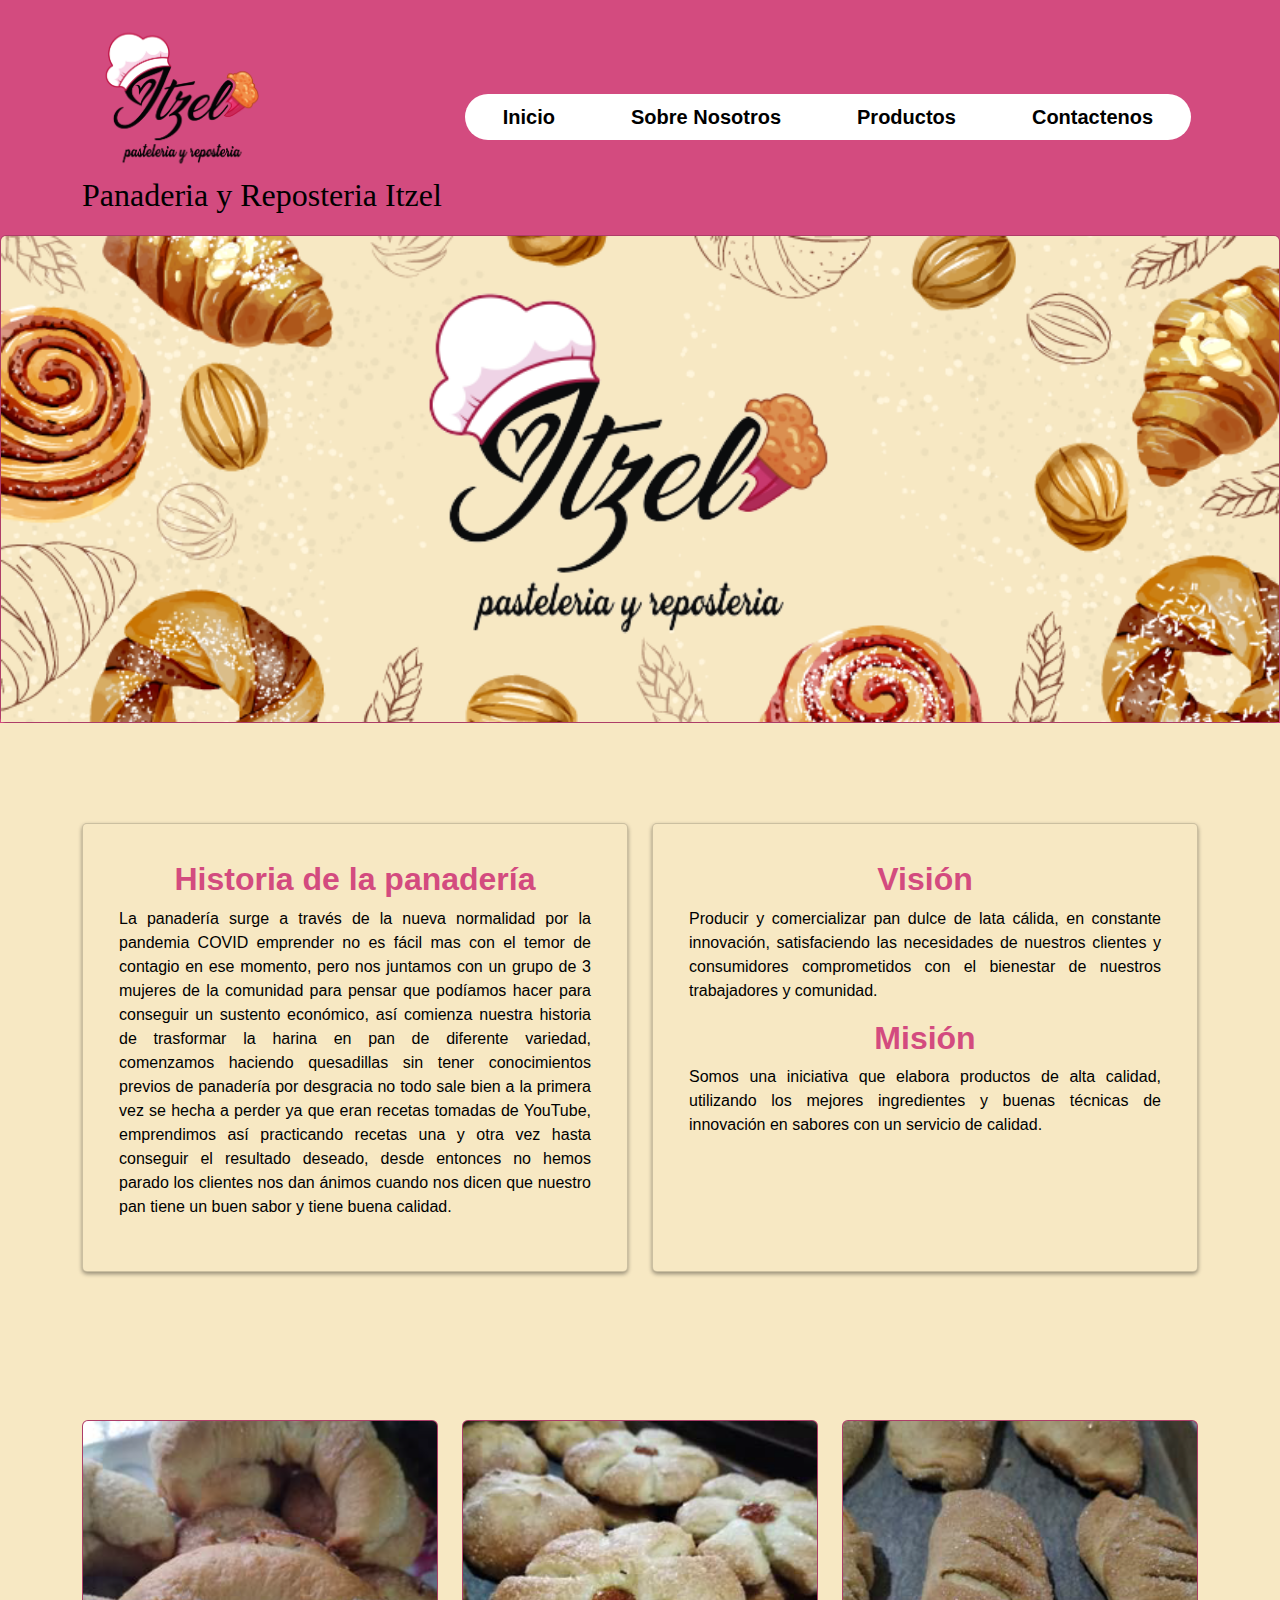
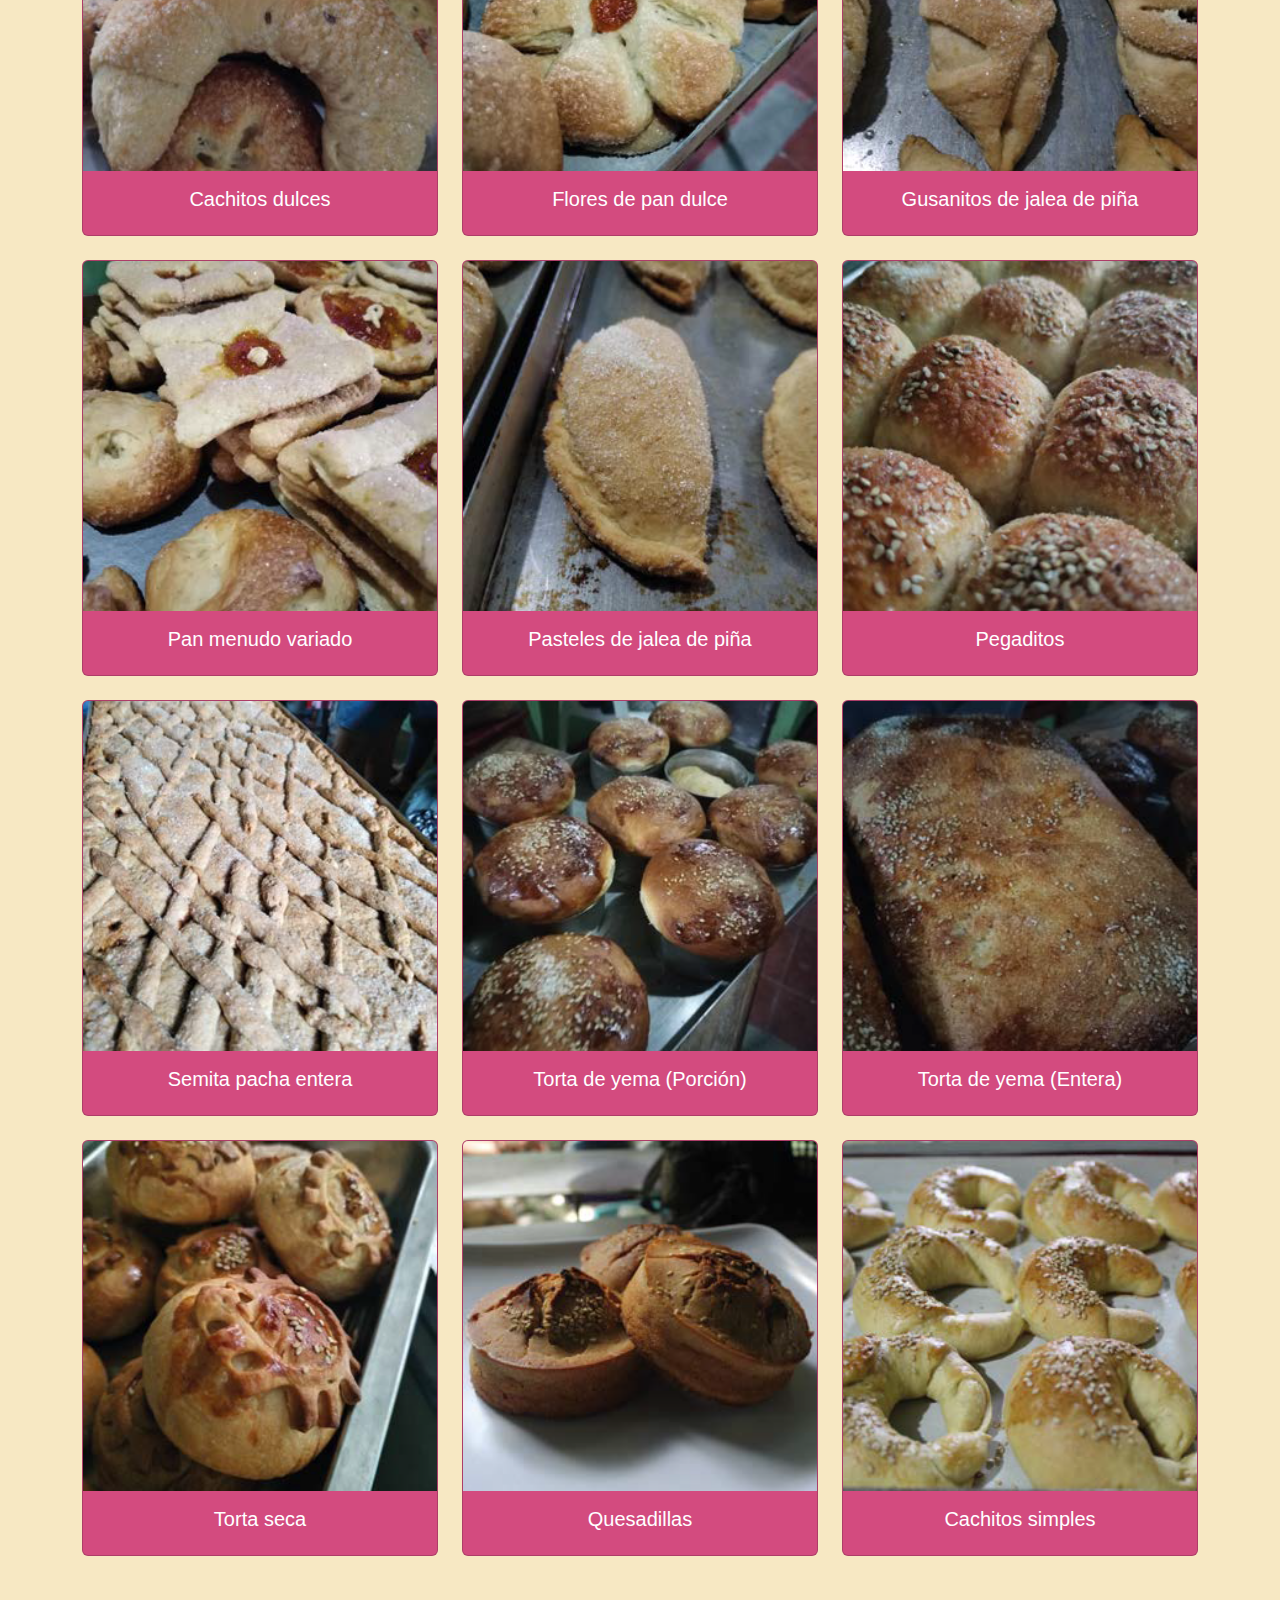
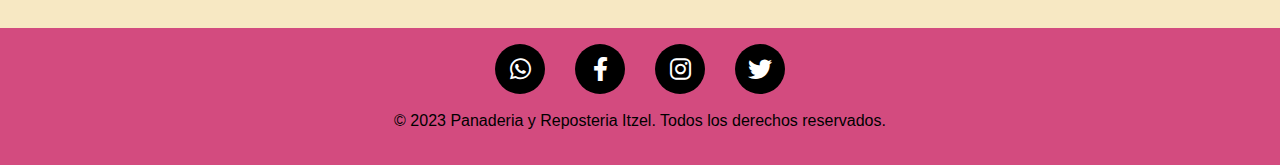
==== index.html @ cd65384e "Panadería" ====
<!DOCTYPE html>
<html lang="en">
<head>
  <meta charset="UTF-8">
  <title>Panaderia y Reposteria Itzel</title>
  <link rel="stylesheet" type="text/css" href="https://cdn.jsdelivr.net/npm/bootstrap@5.3.0/dist/css/bootstrap.min.css">
  <link rel="stylesheet" type="text/css" href="assets/css/style.css">
  <link rel="stylesheet" href="https://cdnjs.cloudflare.com/ajax/libs/font-awesome/6.0.0-beta3/css/all.min.css">

</head>
<body>
    <header class="">
        <nav class="navbar navbar-expand-lg  ">
          <div class="container">
            <a class="navbar-brand " href="#">
              <img src="/assets/img/logo Panaderia Itzel-01.png" alt="Logo" width="200" height="" class="d-inline-block align-text-top">
              <h2 class="">Panaderia y Reposteria Itzel</h2>
            </a>
            
            <button class="navbar-toggler" type="button" data-bs-toggle="collapse" data-bs-target="#navbarNav" aria-controls="navbarNav" aria-expanded="false" aria-label="Toggle navigation">
              <span class="navbar-toggler-icon"></span>
            </button>
            
            <div class="collapse navbar-collapse justify-content-center " id="navbarNav">
              <ul class="navbar-nav navbar2 rounded-5 ">
                <li class="nav-item">
                    <a class="nav-link" href="#">Inicio</a>
                  </li>
                  <li class="nav-item">
                    <a class="nav-link" href="#about">Sobre Nosotros</a>
                  </li>
                  <li class="nav-item">
                    <a class="nav-link" href="#productos">Productos</a>
                  </li>
                  <li class="nav-item">
                    <a class="nav-link" href="#contactenos">Contactenos</a>
                  </li>
              </ul>
            </div>
          </div>
        </nav>
        <div class="card  ">
            <div class="overflow-hidden">
                <img src="/assets/img/3fondo.png" class="card-img-top pancarta" alt="...">
            </div>
            
          </div>
      </header>

      <section class="vision-mission-section" id="about">
        <div class="container">
          <div class="row">
            <div class="col-md-6">
              <div class="card">
                <div class="card-body">
                  <h2>Historia de la panadería</h2>
                  <p>La panadería surge a través de la nueva normalidad por la pandemia COVID emprender no es fácil mas
                    con el temor de contagio en ese momento, pero nos juntamos con un grupo de 3 mujeres de la comunidad
                    para pensar que podíamos hacer para conseguir un sustento económico, así comienza nuestra historia de
                    trasformar la harina en pan de diferente variedad, comenzamos haciendo quesadillas sin tener
                    conocimientos previos de panadería por desgracia no todo sale bien a la primera vez se hecha a perder
                    ya que eran recetas tomadas de YouTube, emprendimos así practicando recetas una y otra vez hasta
                    conseguir el resultado deseado, desde entonces no hemos parado los clientes nos dan ánimos cuando nos
                    dicen que nuestro pan tiene un buen sabor y tiene buena calidad.</p>
                </div>
              </div>
            </div>
            <div class="col-md-6">
              <div class="card">
                <div class="card-body">
                  <h2>Visión</h2>
                  <p>Producir y comercializar pan dulce de lata cálida, en constante innovación, satisfaciendo las
                    necesidades de nuestros clientes y consumidores comprometidos con el bienestar de nuestros
                    trabajadores y comunidad.</p>
                  <h2>Misión</h2>
                  <p>Somos una iniciativa que elabora productos de alta calidad, utilizando los mejores ingredientes y
                    buenas técnicas de innovación en sabores con un servicio de calidad.</p>
                </div>
              </div>
            </div>
          </div>
        </div>
      </section>

      <section id="productos" class="py-5">
        <div class="container" >
          <div class="row">
            <div class="col-lg-4 col-md-6">
              <div class="card mb-4">
                <img src="assets/img/Cachitos dulces.png" class="card-img-top  box-img" alt="Producto">
                <div class="card-body">
                  <h5 class="card-title">Cachitos dulces</h5>
                </div>
                <div class="card-overlay">
                  <span class="price">$0.25 c/u</span>
                </div>
              </div>
            </div>
            <div class="col-lg-4 col-md-6">
              <div class="card mb-4">
                <img src="assets/img/Flores de pan dulce.png" class="card-img-top box-img" alt="Producto">
                <div class="card-body">
                  <h5 class="card-title">Flores de pan dulce</h5>
                </div>
                <div class="card-overlay">
                  <span class="price">$0.25 c/u</span>
                </div>
              </div>
            </div>
            <div class="col-lg-4 col-md-6">
              <div class="card mb-4">
                <img src="assets/img/Gusanitos de jalea de piña.png" class="card-img-top box-img" alt="Producto">
                <div class="card-body">
                  <h5 class="card-title">Gusanitos de jalea de piña</h5>
                </div>
                <div class="card-overlay">
                  <span class="price">$0.20 c/u</span>
                </div>
              </div>
            </div>
            <div class="col-lg-4 col-md-6">
              <div class="card mb-4">
                <img src="assets/img/Pan menudo variado.png" class="card-img-top box-img" alt="Producto">
                <div class="card-body">
                  <h5 class="card-title">Pan menudo variado </h5>
                </div>
                <div class="card-overlay">
                  <span class="price">$0.20 c/u </span>
                </div>
              </div>
            </div>
            <div class="col-lg-4 col-md-6">
              <div class="card mb-4">
                <img src="assets/img/Pasteles de jalea de Piña.png" class="card-img-top box-img" alt="Producto">
                <div class="card-body">
                  <h5 class="card-title">Pasteles de jalea de piña</h5>
                </div>
                <div class="card-overlay">
                  <span class="price">$0.20 c/u </span>
                </div>
              </div>
            </div>
            <div class="col-lg-4 col-md-6">
              <div class="card mb-4">
                <img src="assets/img/Pegaditos.png" class="card-img-top box-img" alt="Producto">
                <div class="card-body">
                  <h5 class="card-title">Pegaditos</h5>
                </div>
                <div class="card-overlay">
                  <span class="price">$0.25 c/u</span>
                </div>
              </div>
            </div>
            <div class="col-lg-4 col-md-6">
              <div class="card mb-4">
                <img src="assets/img/Semita pacha entera.png" class="card-img-top box-img" alt="Producto">
                <div class="card-body">
                  <h5 class="card-title">Semita pacha entera</h5>
                </div>
                <div class="card-overlay">
                  <span class="price">Entera: $12 Porción: $0.25 c/u</span>
                </div>
              </div>
            </div>
            <div class="col-lg-4 col-md-6">
              <div class="card mb-4">
                <img src="assets/img/Torta de yema1.png" class="card-img-top box-img" alt="Producto">
                <div class="card-body">
                  <h5 class="card-title">Torta de yema (Porción)</h5>
                </div>
                <div class="card-overlay">
                  <span class="price">$0.25 c/u</span>
                </div>
              </div>
            </div>
            <div class="col-lg-4 col-md-6">
              <div class="card mb-4">
                <img src="assets/img/Torta de yema2.png" class="card-img-top box-img" alt="Producto">
                <div class="card-body">
                  <h5 class="card-title">Torta de yema (Entera)</h5>
                </div>
                <div class="card-overlay">
                  <span class="price">$2 c/u </span>
                </div>
              </div>
            </div>
            <div class="col-lg-4 col-md-6">
              <div class="card mb-4">
                <img src="assets/img/Torta seca.png" class="card-img-top box-img" alt="Producto">
                <div class="card-body">
                  <h5 class="card-title">Torta seca</h5>
                </div>
                <div class="card-overlay">
                  <span class="price">$0.25 c/u </span>
                </div>
              </div>
            </div>
            <div class="col-lg-4 col-md-6">
              <div class="card mb-4">
                <img src="assets/img/Quesadillas.png" class="card-img-top box-img" alt="Producto">
                <div class="card-body">
                  <h5 class="card-title">Quesadillas </h5>
                </div>
                <div class="card-overlay">
                  <span class="price">$0.50 c/u</span>
                </div>
              </div>
            </div>
            <div class="col-lg-4 col-md-6" >
              <div class="card mb-4" >
                <img src="assets/img/Cachitos simples.png" class="card-img-top box-img" alt="Producto">
                <div class="card-body">
                  <h5 class="card-title">Cachitos simples </h5>
                </div>
                <div class="card-overlay">
                  <span class="price">$0.20 c/u</span>
                </div>
              </div>
            </div>
            <!-- Agrega más productos aquí -->
          </div>
        </div>
      </section>
  
      <footer class="footer text-center py-3" id="contactenos">
        <div class="container">
          <div class="social-icons">
            <a href="#" class="social-icon rounded-5"><i class="fab fa-whatsapp"></i></a>
            <a href="#" class="social-icon rounded-5"><i class="fab fa-facebook-f"></i></a>
            <a href="#" class="social-icon rounded-5"><i class="fab fa-instagram"></i></a>
            <a href="#" class="social-icon rounded-5"><i class="fab fa-twitter"></i></a>
          </div>
          <p>&copy; 2023 Panaderia y Reposteria Itzel. Todos los derechos reservados.</p>
        </div>
      </footer>
  
  
  
  
  
    </main>
      
    
</body>
<script src="https://cdn.jsdelivr.net/npm/bootstrap@5.3.0/dist/js/bootstrap.bundle.min.js" integrity="sha384-geWF76RCwLtnZ8qwWowPQNguL3RmwHVBC9FhGdlKrxdiJJigb/j/68SIy3Te4Bkz" crossorigin="anonymous"></script>
</html>
---- assets/css/style.css ----
body {
  font-family: Arial, sans-serif;
  background-color: #f7e8c3;
}
  .navbar2{
    background-color: rgb(255, 255, 255);
  }
  header{
    background: rgb(211, 75, 127);
  }
  
  li{
    padding-left: 30px;
    padding-right: 30px;
  }

  .navbar-nav > li > a {
    color:#000000; /* Cambia el color del texto del navbar */
    font-size: 20px; /* Cambia el tamaño del texto del navbar */
    font-weight: bold;
  }

  .navbar-nav > li > a:hover{
    color: rgb(211, 75, 127);
  }
  .box-img{
    object-fit: cover;
    height: 250px;
}

.bottonn{
    background-color:rgb(211, 75, 127);
}
.pancarta{
  background-size: cover;
    background-position: center;
    
}
.navbar-brand{
  color: #000000; /* Cambia el color del texto del navbar */
  font-size: 45px; /* Cambia el tamaño del texto del navbar */
  font-family: "Brush Script MT", cursive;
}

.main-content {
  padding-top:auto; /* Aquí va la altura del navbar */; /* Agrega el valor para ajustar el espacio por encima del contenido */
}

/* Seccion Sobre Nosotros */

#banner {
  position: relative;
  background-color: #f7e8c3;
  margin-top: -45px;
}

.bg-banner {
  width: 100%;
  height: auto;
}


.vision-mission-section {
  background-color: #f7e8c3;
  padding: 100px 0;
}

.vision-mission-section h2 {
  text-align: center;
  justify-content: center;
  font-weight: bold;
  color: rgb(211, 75, 127);
}

.vision-mission-section p {
  text-align: justify;
  line-height: 1.5;
}

.vision-mission-section .col-md-6 {
  display: flex;
  flex-direction: column;
  align-items: center;
}

.vision-mission-section .col-md-6 .card {
  padding: 20px;
  background-color: #f7e8c3;
  color: black;
  border-radius: 5px;
  box-shadow: 0 2px 4px rgba(0, 0, 0, 0.4);
  transition: box-shadow 0.3s ease;
  height: 100%;
}

.vision-mission-section .col-md-6 .card:hover {
  box-shadow: 0 4px 8px rgba(0, 0, 0, 0.2);
}

/* Seccion de productos */
#productos {
  background-color: #f7e8c3;
  color: white;
  }
card-img-top {
  max-width: 100%;
  height: 250px;
  object-fit: fill;
  
}


.card{
  background-color: rgb(211, 75, 127);
  color: white;
  text-align: center;
}

.card-overlay {
  position: absolute;
  top: 0;
  left: 0;
  width: 100%;
  height: 100%;
  background-color: rgba(211, 75, 127, 0.425);
  display: flex;
  justify-content: center;
  align-items: center;
  opacity: 0;
  transition: opacity 0.3s;
}

.card:hover .card-overlay {
  opacity: 1;
}

.price {
  color: #fff;
  font-weight: bold;
  font-size: 18px;
}

/* Seccion de contacto */
#contacto {
  background-color: #f7e8c3;
}

form {
  max-width: 400px;
  margin: 0 auto;
}

label {
  display: block;
  margin-bottom: 5px;
  font-weight: bold;
}

input[type="text"],
input[type="email"],
textarea {
  width: 100%;
  padding: 10px;
  margin-bottom: 10px;
  border-radius: 5px;
  border: 1px solid #ccc;
}

input[type="submit"] {
  background-color: #333;
  color: #fff;
  padding: 10px 20px;
  border: none;
  border-radius: 5px;
  cursor: pointer;
}

input[type="submit"]:hover {
  background-color: #555;
}

.footer{
  background-color:rgb(211, 75, 127) ;
  color: #000000;
}
.footer p {
  padding-top: 15px;
}

.social-icons {
  display: flex;
  justify-content: center;
  gap: 30px;
}

.social-icon {
  background-color: #000000;
  width: 50px;
  height: 50px;
  
  padding: 13px;
  transition: background-color 0.3s ease;
}

.social-icon:hover {
  background-color: rgb(211, 75, 127);
}

.social-icon i {
  color: rgb(255, 255, 255);
  font-size: 24px;
  transition: filter 0.3s ease;
}

.social-icon:hover i {
  color: #fff;
}

.box-img{
  object-fit: cover;
  height: 350px;
}

@media (max-width: 768px) {
  .box-img {
    height: auto;
    max-width: 100%;
    max-height: 500px;
    object-fit: cover; /* Cambia a 'contain' en lugar de 'cover' */
  }
}
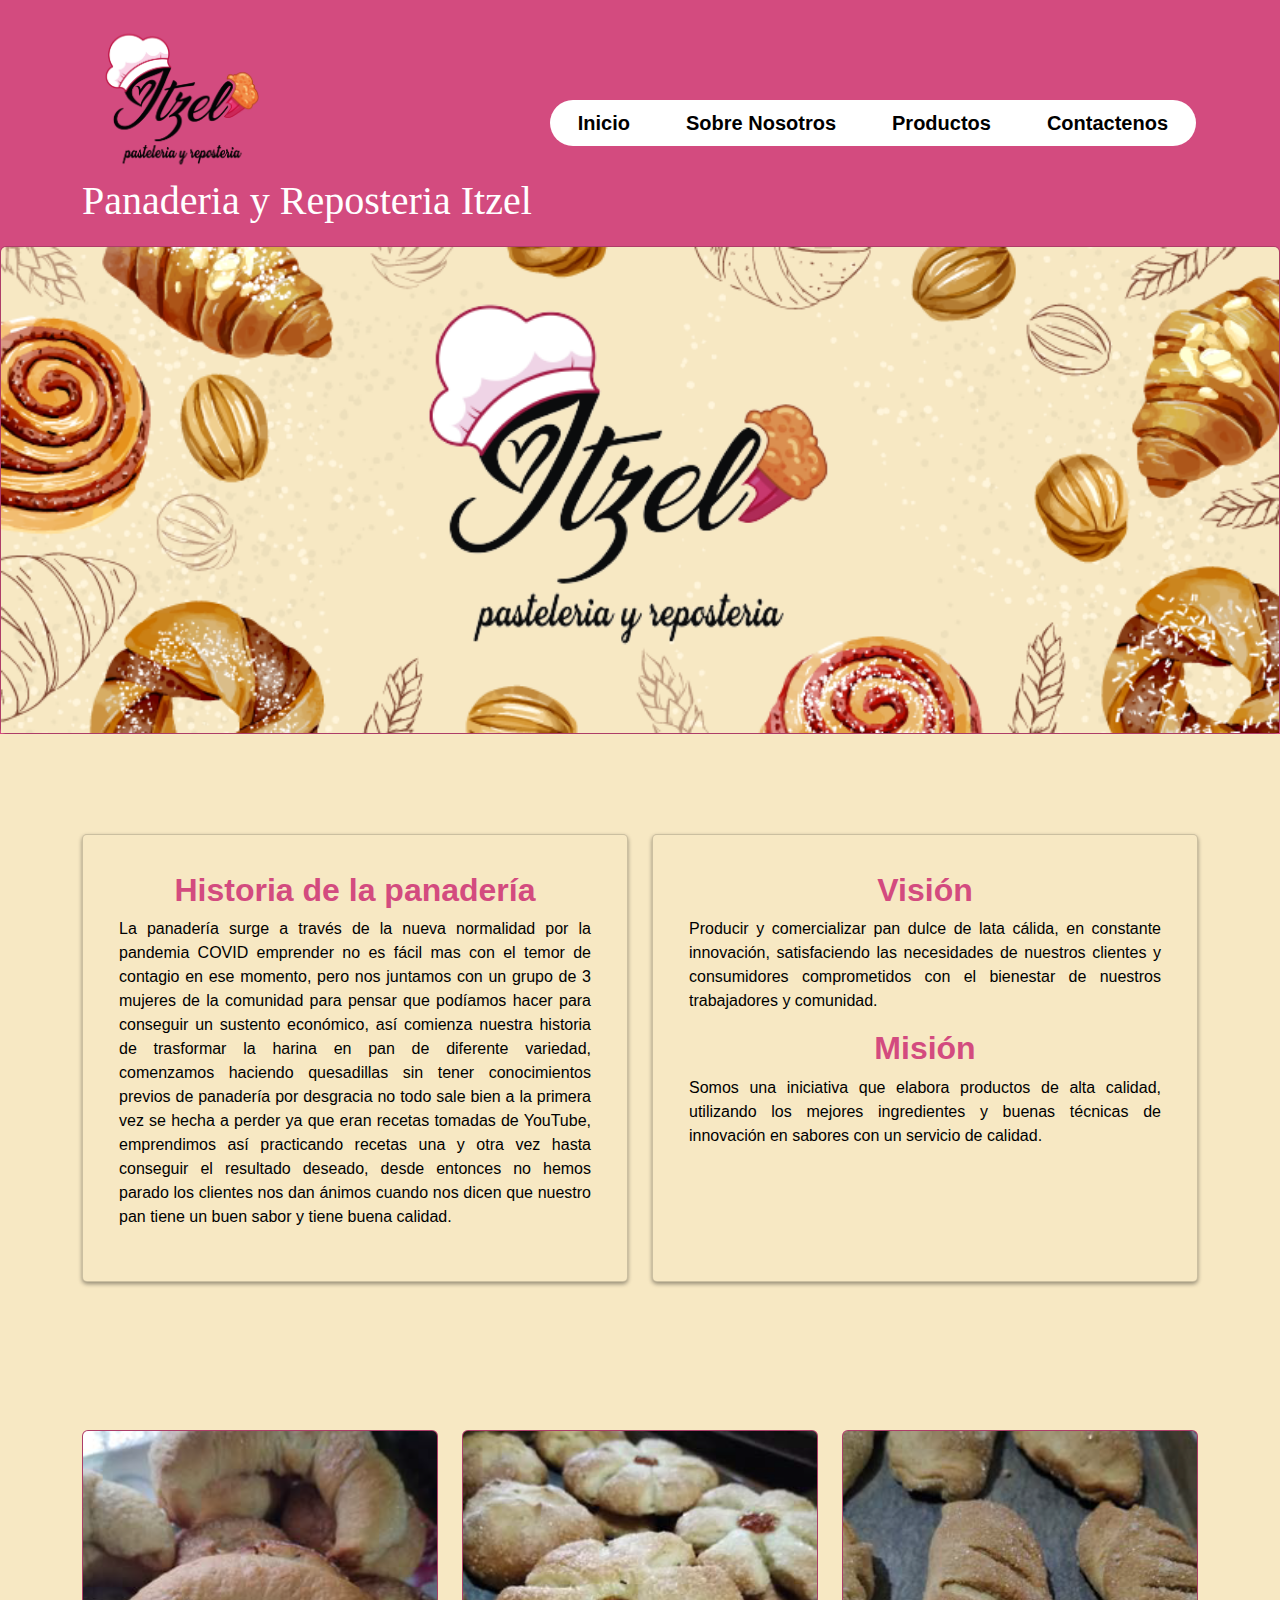
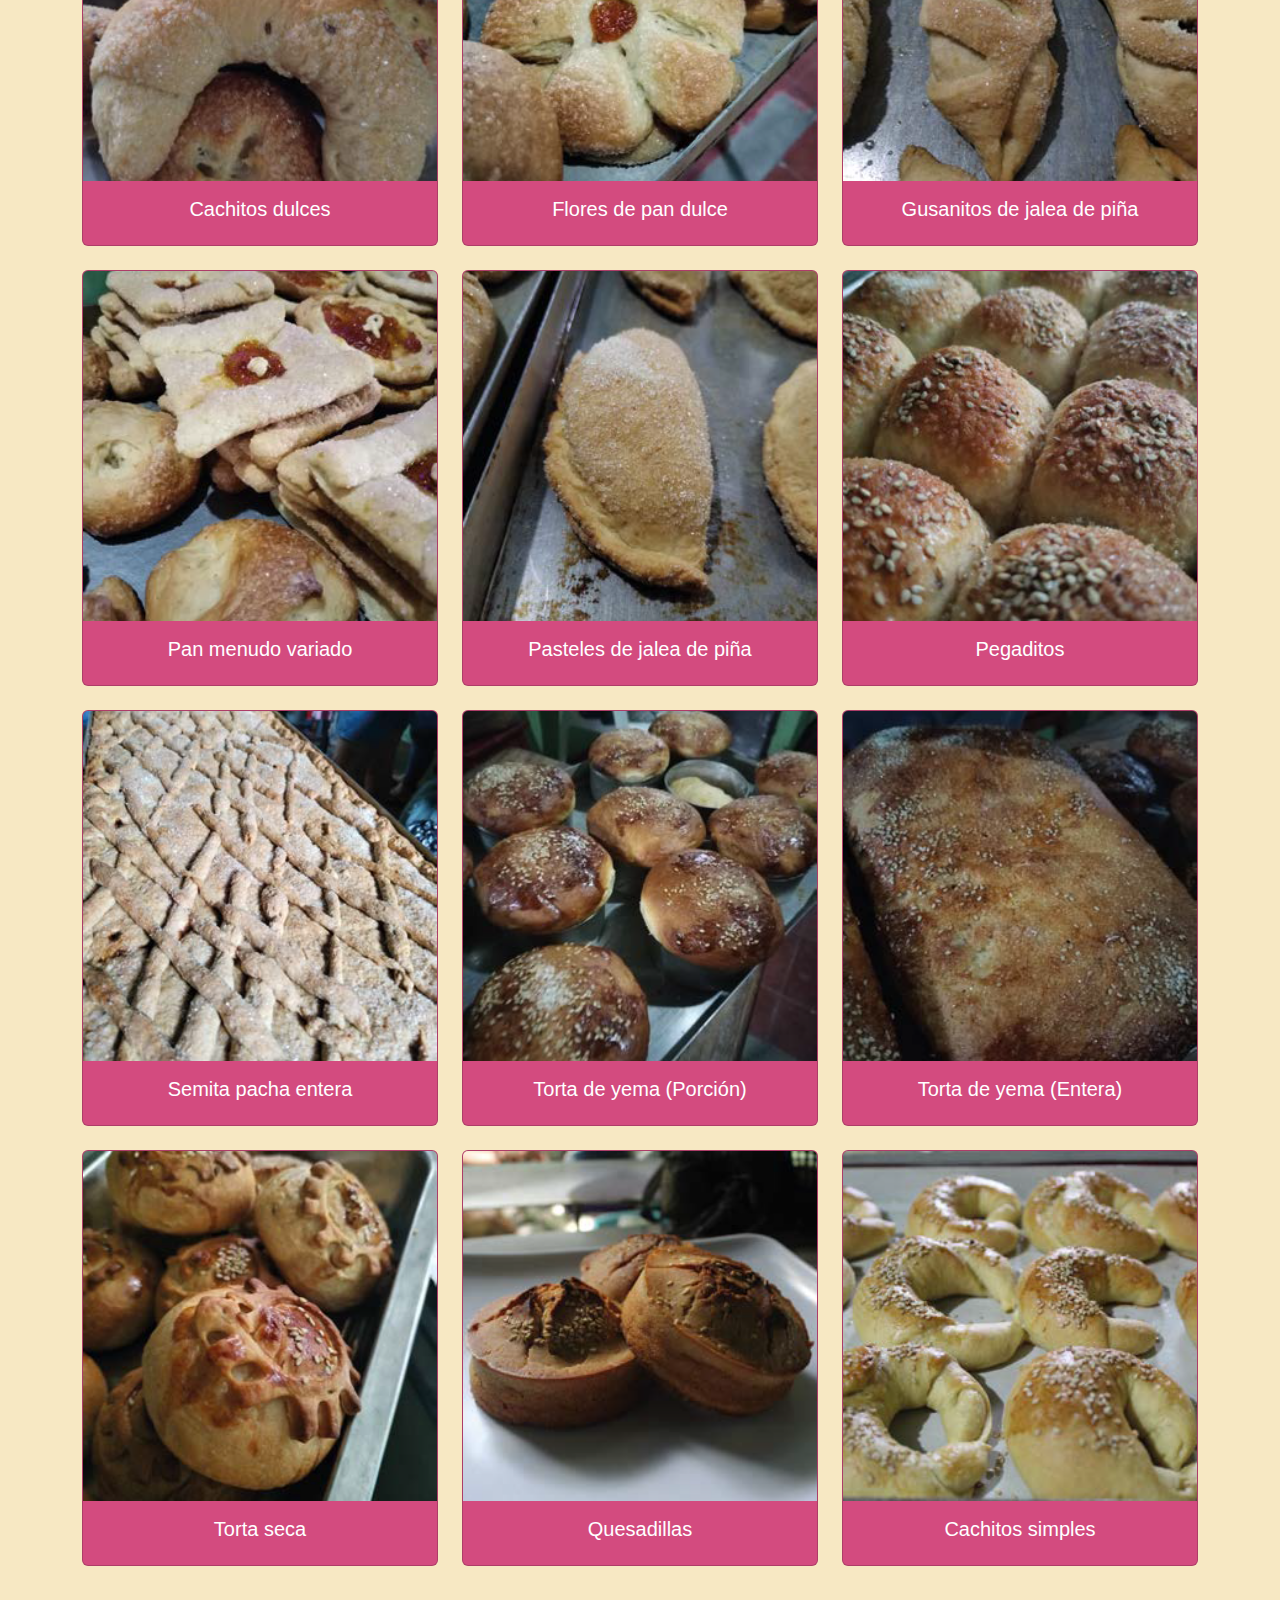
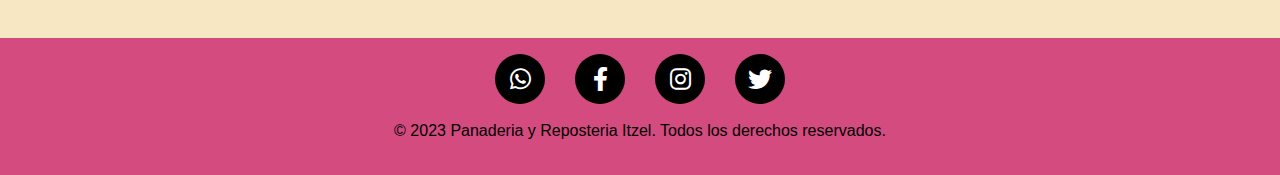
==== commit 49a95f8a: "color" ====
--- a/index.html
+++ b/index.html
@@ -14,7 +14,7 @@
           <div class="container">
             <a class="navbar-brand " href="#">
               <img src="/assets/img/logo Panaderia Itzel-01.png" alt="Logo" width="200" height="" class="d-inline-block align-text-top">
-              <h2 class="">Panaderia y Reposteria Itzel</h2>
+              <h2 class="fs-1">Panaderia y Reposteria Itzel</h2>
             </a>
             
             <button class="navbar-toggler" type="button" data-bs-toggle="collapse" data-bs-target="#navbarNav" aria-controls="navbarNav" aria-expanded="false" aria-label="Toggle navigation">
--- a/assets/css/style.css
+++ b/assets/css/style.css
@@ -10,8 +10,8 @@
   }
   
   li{
-    padding-left: 30px;
-    padding-right: 30px;
+    padding-left: 20px;
+    padding-right: 20px;
   }
 
   .navbar-nav > li > a {
@@ -37,8 +37,8 @@
     
 }
 .navbar-brand{
-  color: #000000; /* Cambia el color del texto del navbar */
-  font-size: 45px; /* Cambia el tamaño del texto del navbar */
+  color: #ffffff; /* Cambia el color del texto del navbar */
+  font-size: 50px; /* Cambia el tamaño del texto del navbar */
   font-family: "Brush Script MT", cursive;
 }
 
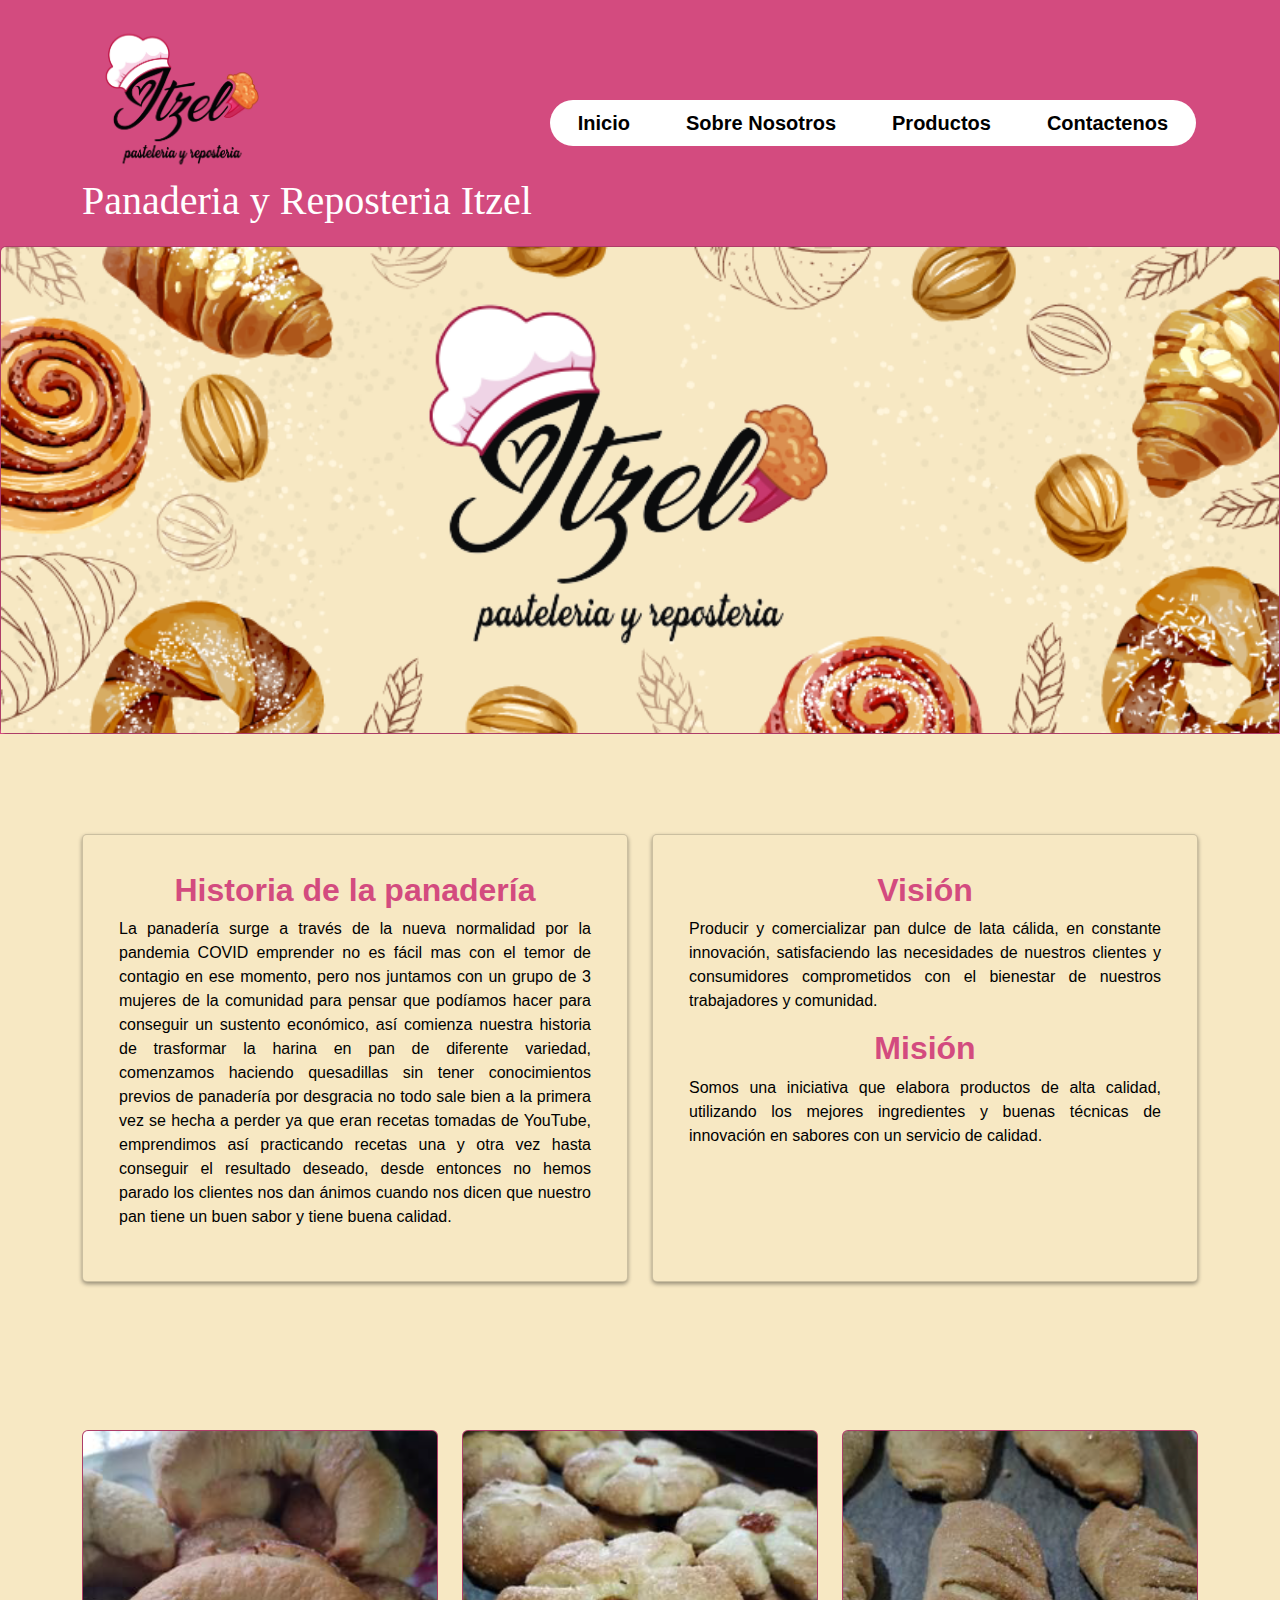
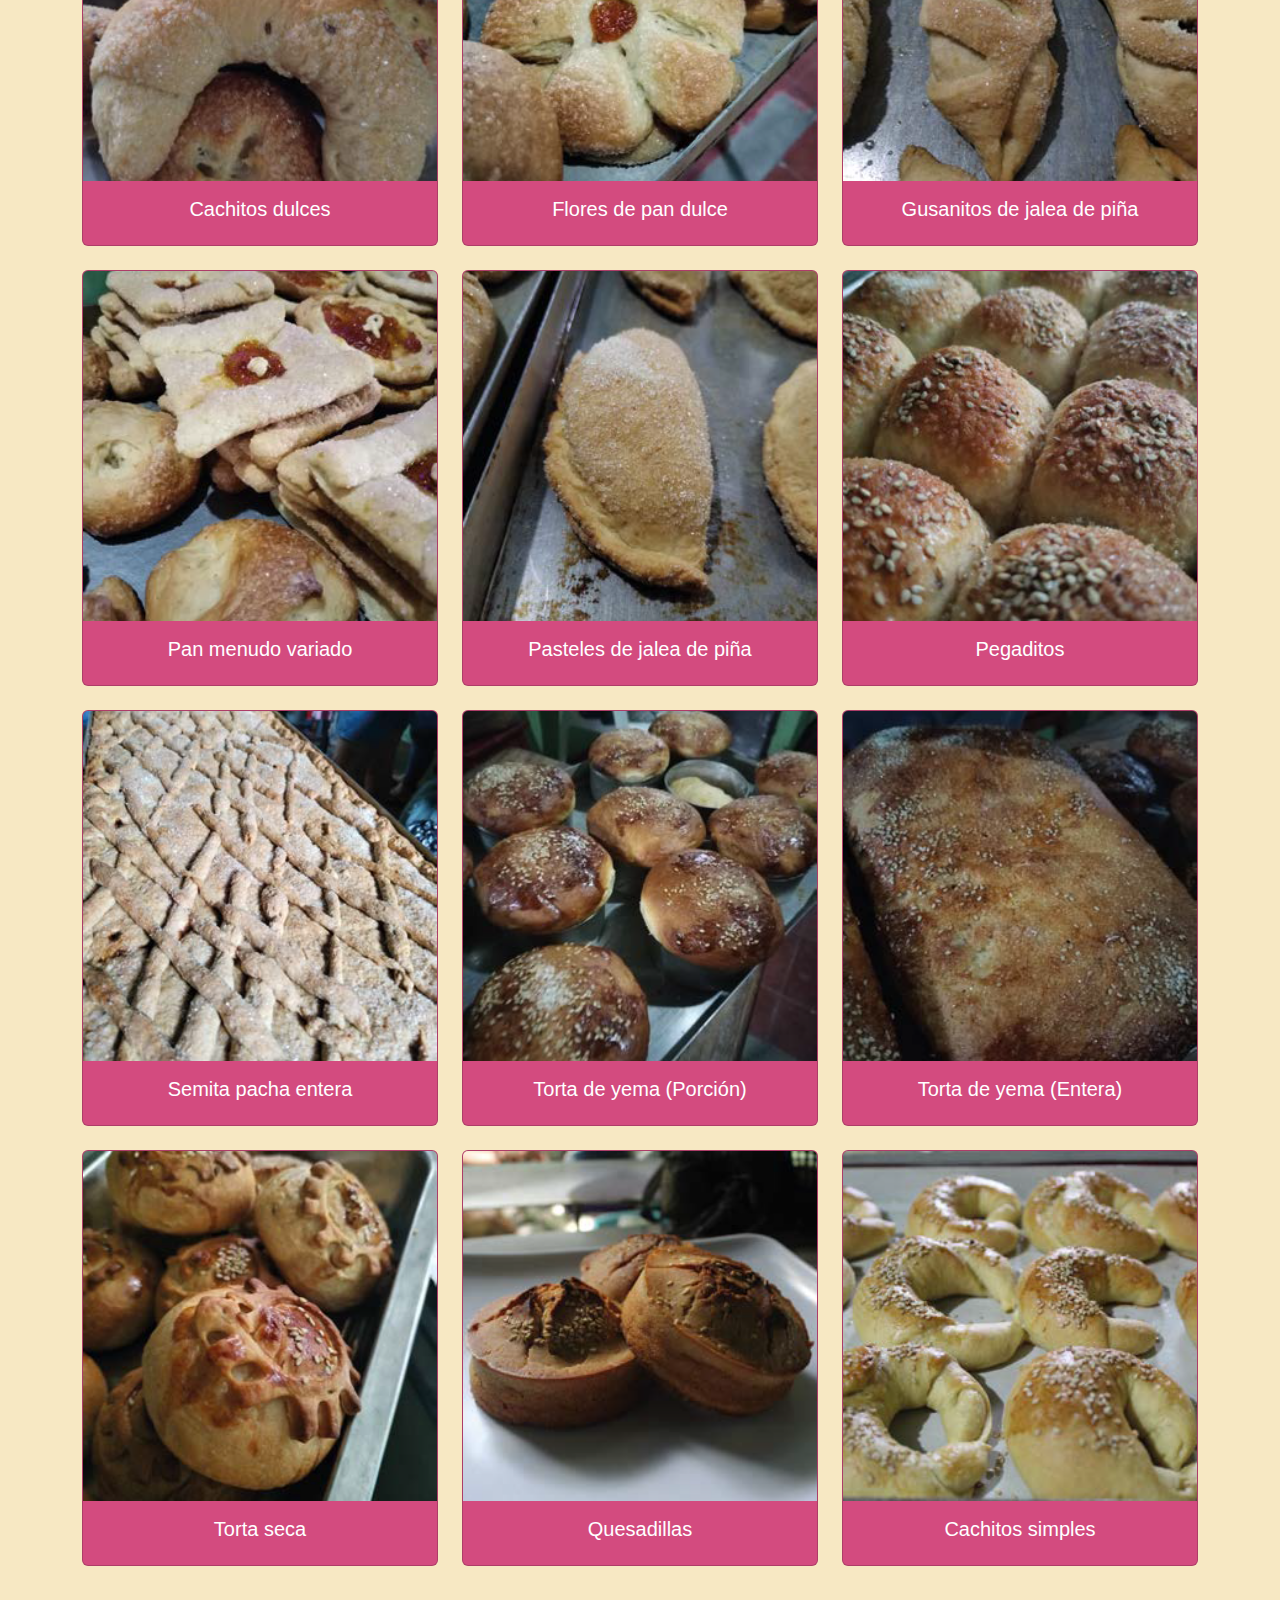
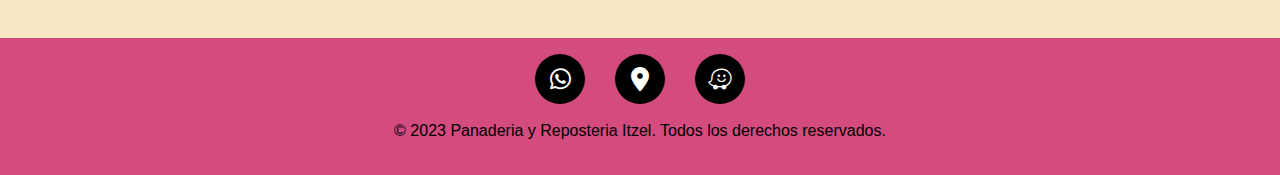
==== commit d95183d8: "cambio nuevo" ====
--- a/index.html
+++ b/index.html
@@ -225,10 +225,17 @@
       <footer class="footer text-center py-3" id="contactenos">
         <div class="container">
           <div class="social-icons">
-            <a href="#" class="social-icon rounded-5"><i class="fab fa-whatsapp"></i></a>
-            <a href="#" class="social-icon rounded-5"><i class="fab fa-facebook-f"></i></a>
-            <a href="#" class="social-icon rounded-5"><i class="fab fa-instagram"></i></a>
-            <a href="#" class="social-icon rounded-5"><i class="fab fa-twitter"></i></a>
+            <a href="https://wa.me/50378825187" target="_blank" class="social-icon rounded-5" ><i class="fab fa-whatsapp"></i></a>
+
+
+            <a href="https://www.google.com/maps/search/Urbanización%20San%20leonardo%20pje%20L%20oriente%20polígono%202%20block%2013%20%23465" target="_blank" class="social-icon rounded-5 google-maps-icon">
+              <i class="fas fa-map-marker-alt"></i>
+            </a>
+            <a href="https://waze.com/ul?q=Urbanización%20San%20leonardo%20pje%20L%20oriente%20polígono%202%20block%2013%20%23465" target="_blank" class="social-icon rounded-5 waze-icon">
+              <i class="fab fa-waze"></i>
+            </a>
+            
+           
           </div>
           <p>&copy; 2023 Panaderia y Reposteria Itzel. Todos los derechos reservados.</p>
         </div>
@@ -242,5 +249,6 @@
       
     
 </body>
+<script> src="/assets/JS/whatsapp.js"</script>
 <script src="https://cdn.jsdelivr.net/npm/bootstrap@5.3.0/dist/js/bootstrap.bundle.min.js" integrity="sha384-geWF76RCwLtnZ8qwWowPQNguL3RmwHVBC9FhGdlKrxdiJJigb/j/68SIy3Te4Bkz" crossorigin="anonymous"></script>
 </html>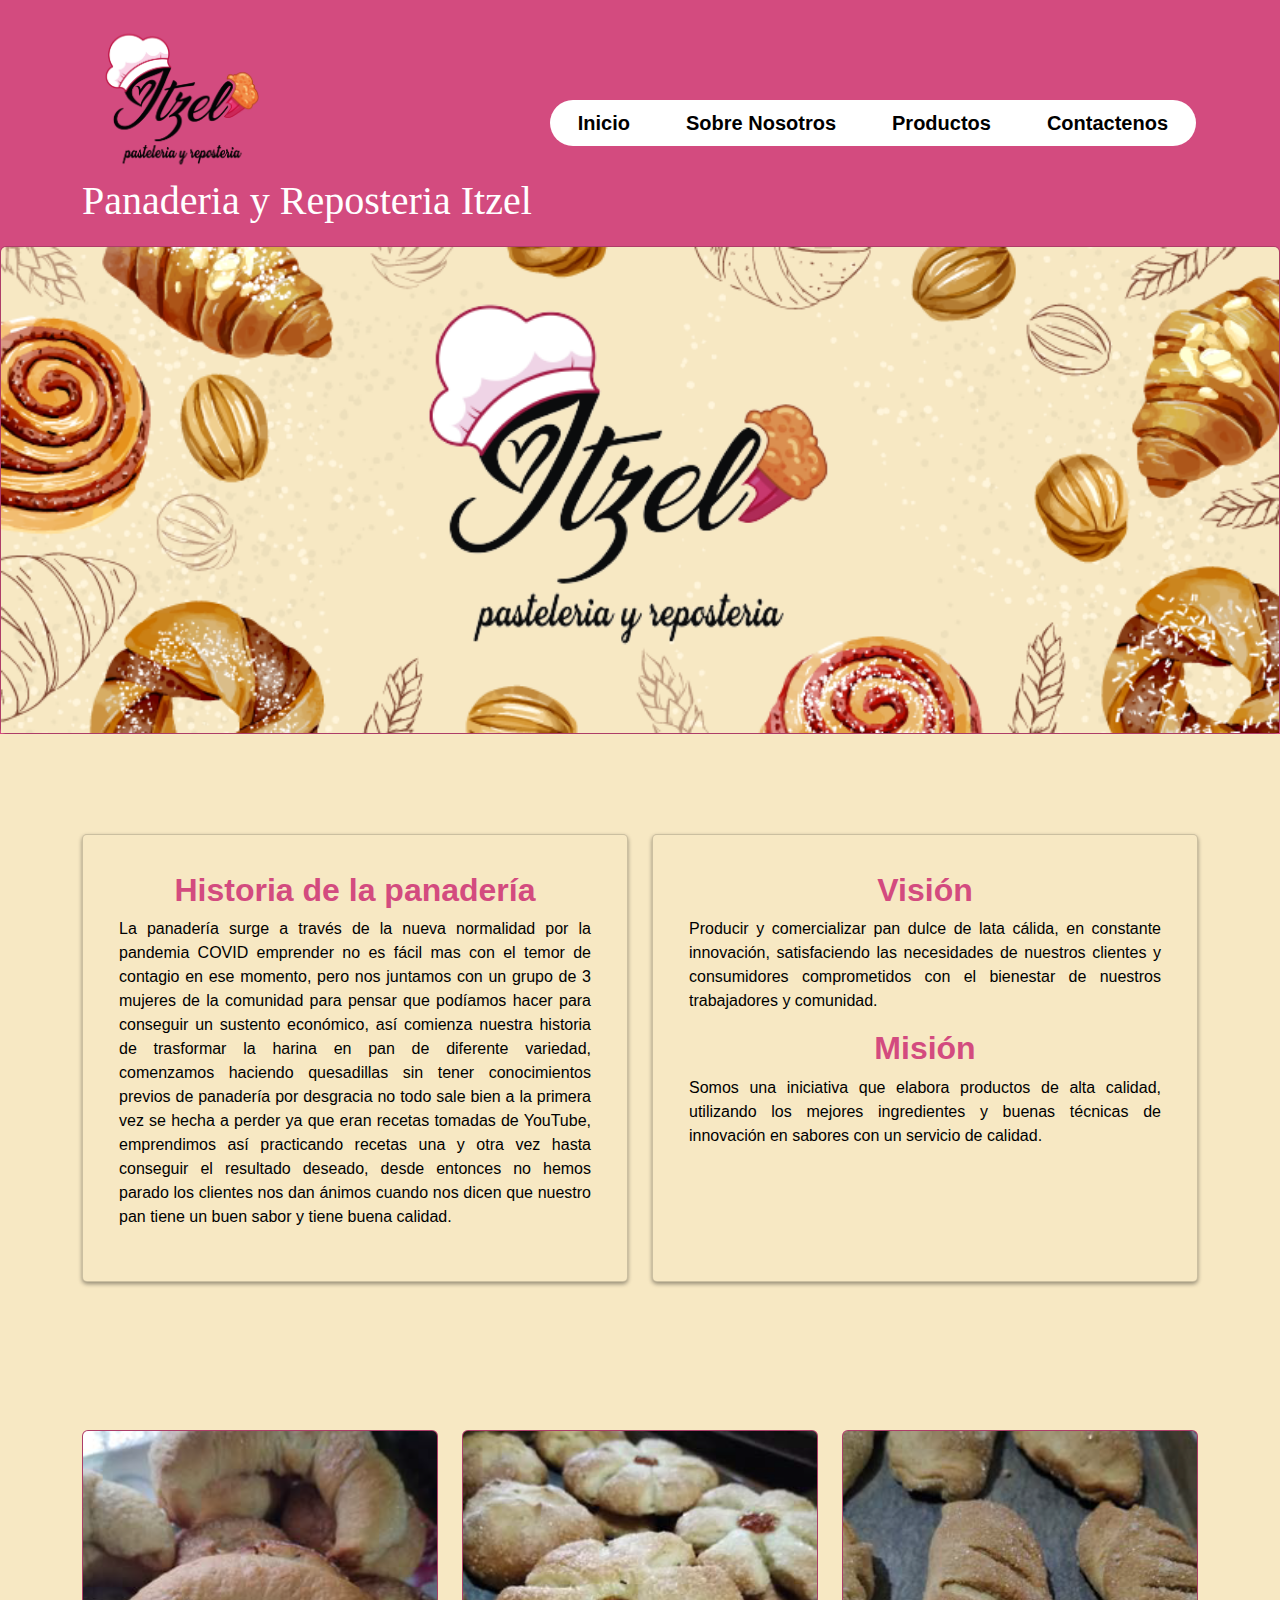
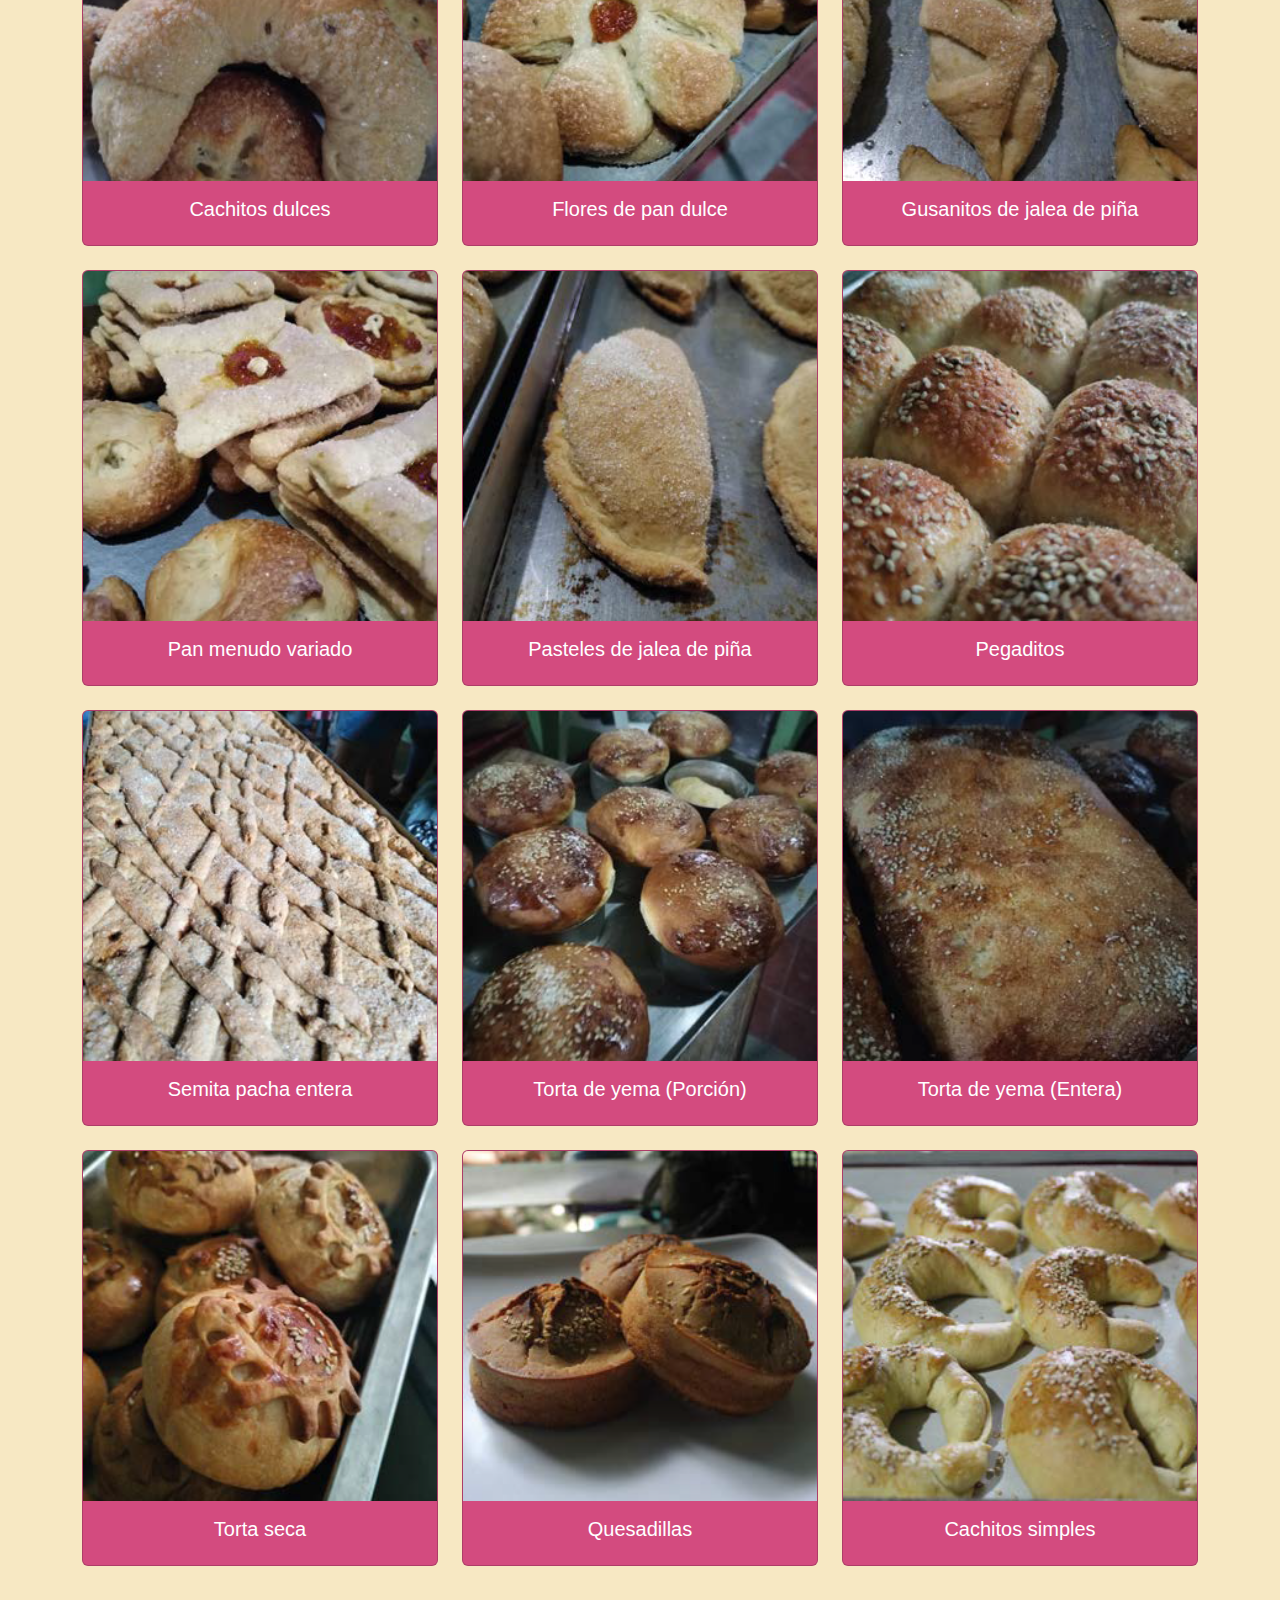
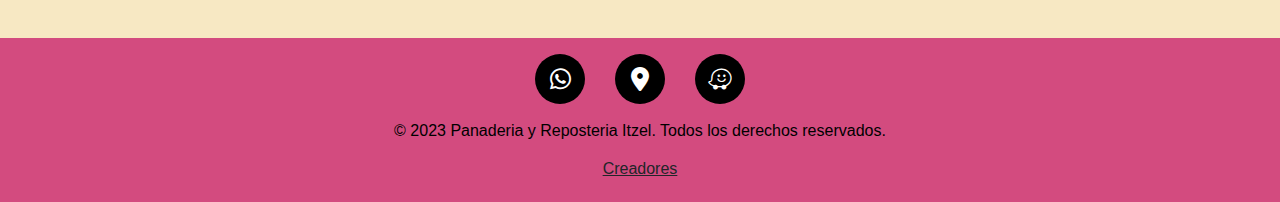
==== commit 18230e91: "ultimosCambios" ====
--- a/index.html
+++ b/index.html
@@ -83,6 +83,7 @@
       </section>
 
       <section id="productos" class="py-5">
+        
         <div class="container" >
           <div class="row">
             <div class="col-lg-4 col-md-6">
@@ -228,16 +229,17 @@
             <a href="https://wa.me/50378825187" target="_blank" class="social-icon rounded-5" ><i class="fab fa-whatsapp"></i></a>
 
 
-            <a href="https://www.google.com/maps/search/Urbanización%20San%20leonardo%20pje%20L%20oriente%20polígono%202%20block%2013%20%23465" target="_blank" class="social-icon rounded-5 google-maps-icon">
+            <a href="https://www.google.com/maps/place/13%C2%B049'01.7%22N+89%C2%B010'60.0%22W/@13.8171325,-89.1855096,17z/data=!3m1!4b1!4m4!3m3!8m2!3d13.8171325!4d-89.1833209?entry=ttu" target="_blank" class="social-icon rounded-5 google-maps-icon">
               <i class="fas fa-map-marker-alt"></i>
             </a>
-            <a href="https://waze.com/ul?q=Urbanización%20San%20leonardo%20pje%20L%20oriente%20polígono%202%20block%2013%20%23465" target="_blank" class="social-icon rounded-5 waze-icon">
+            <a href="hthttps://waze.com/ul/hd42wde6dw" target="_blank" class="social-icon rounded-5 waze-icon">
               <i class="fab fa-waze"></i>
             </a>
             
-           
+
           </div>
           <p>&copy; 2023 Panaderia y Reposteria Itzel. Todos los derechos reservados.</p>
+          <h6 class="d-flex  justify-content-center"><a href="/creadores.html" class="text-dark">Creadores</a></h6>
         </div>
       </footer>
   
@@ -245,10 +247,10 @@
   
   
   
-    </main>
+
       
     
 </body>
-<script> src="/assets/JS/whatsapp.js"</script>
+
 <script src="https://cdn.jsdelivr.net/npm/bootstrap@5.3.0/dist/js/bootstrap.bundle.min.js" integrity="sha384-geWF76RCwLtnZ8qwWowPQNguL3RmwHVBC9FhGdlKrxdiJJigb/j/68SIy3Te4Bkz" crossorigin="anonymous"></script>
 </html>--- a/assets/css/style.css
+++ b/assets/css/style.css
@@ -228,4 +228,27 @@
     max-height: 500px;
     object-fit: cover; /* Cambia a 'contain' en lugar de 'cover' */
   }
+}
+
+.recubierta {
+  position: absolute;
+  top: 0;
+  left: 0;
+  width: 100%;
+  height: 100%;
+  background-color: rgba(0, 0, 0, 0.425);
+  display: flex;
+  justify-content: center;
+  align-items: center;
+  opacity: 0;
+  transition: opacity 0.3s;
+}
+.card:hover .recubierta {
+  opacity: 1;
+}
+
+.nosotros{
+  background-color: rgb(0, 0, 0);
+  color: white;
+  text-align: center;
 }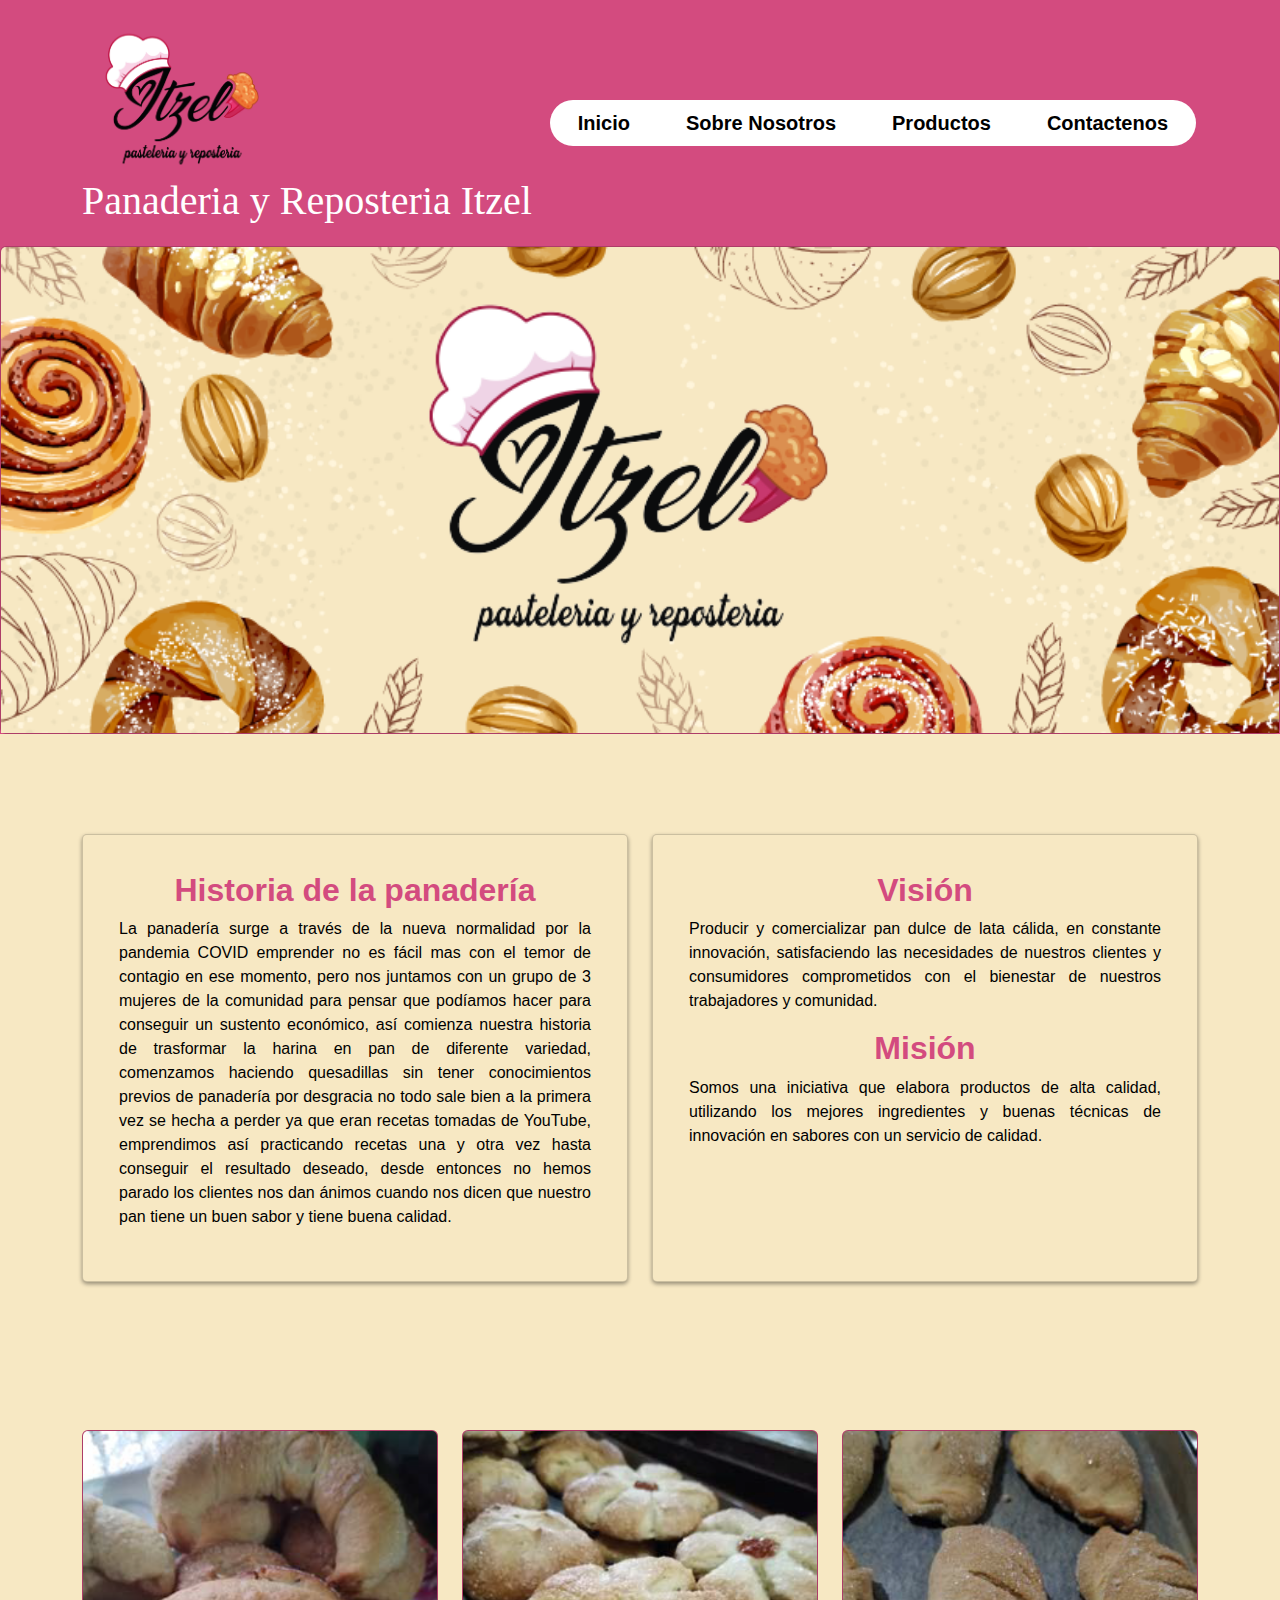
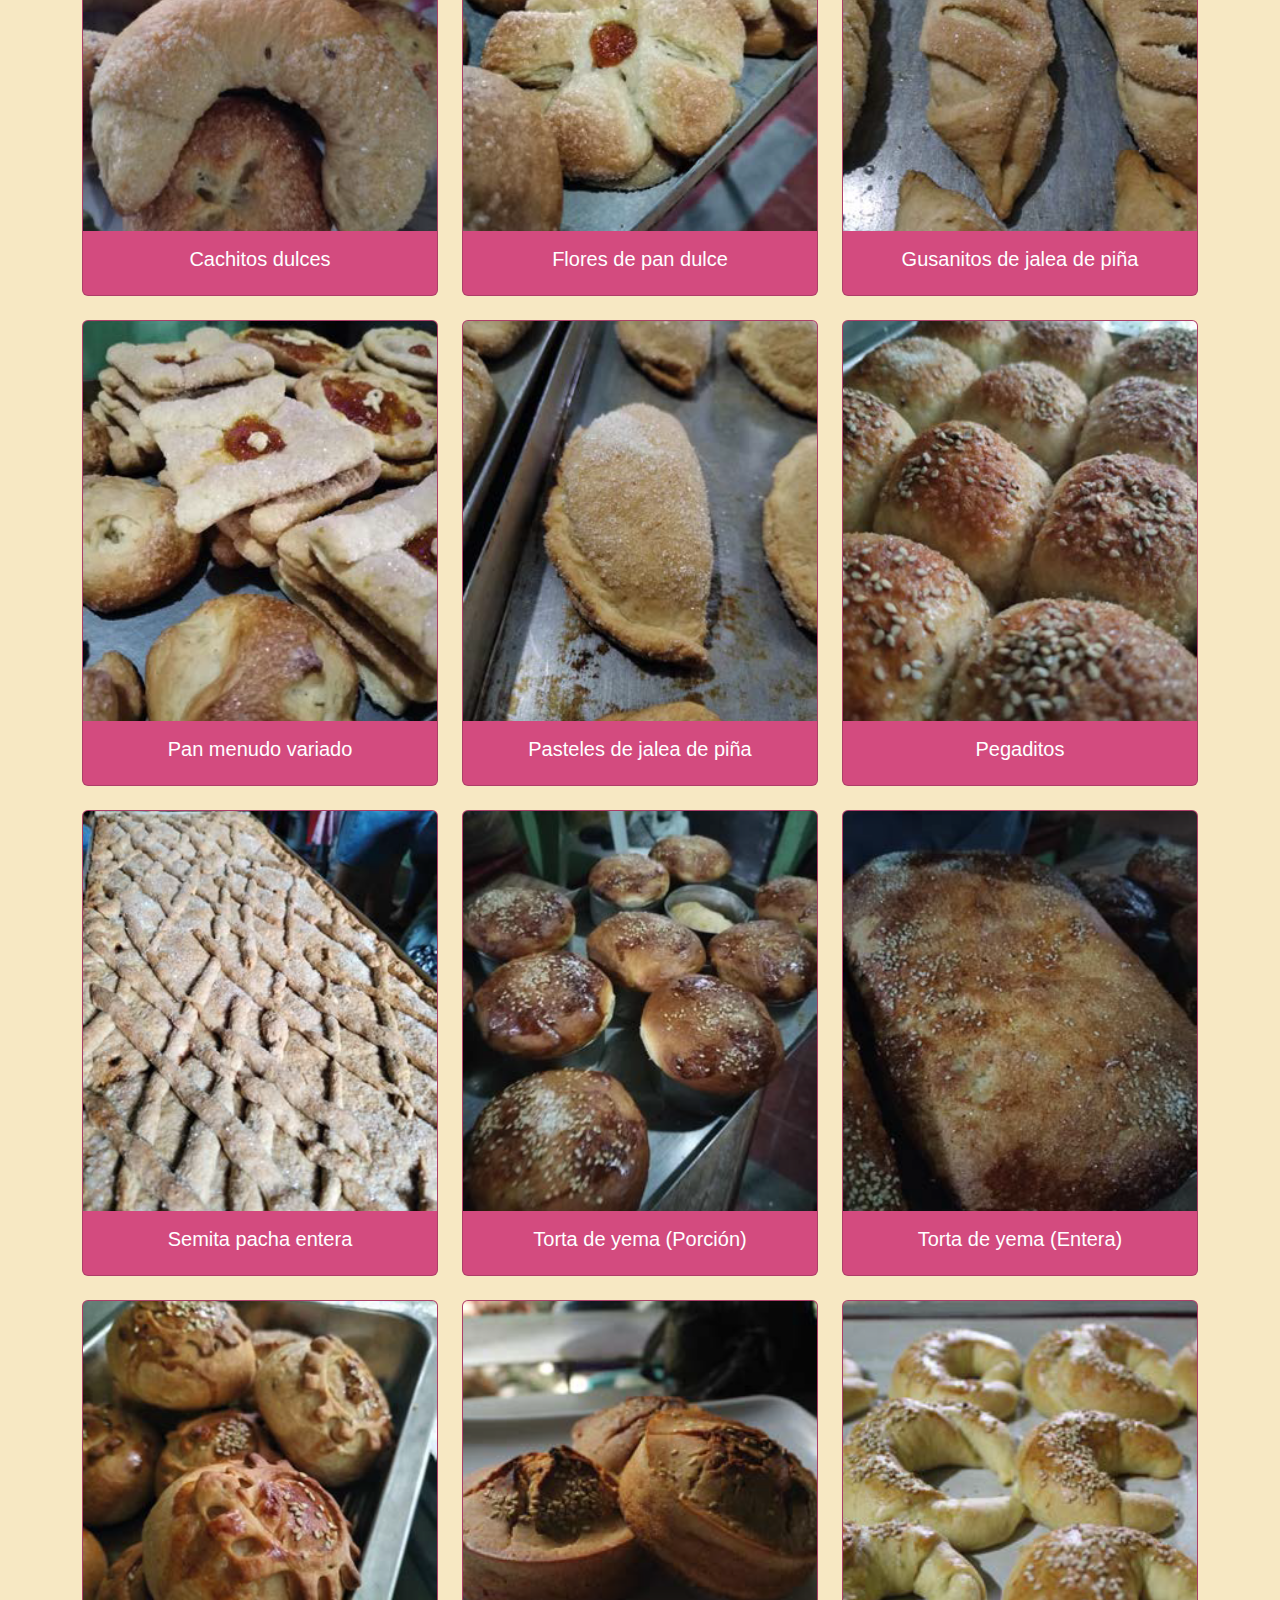
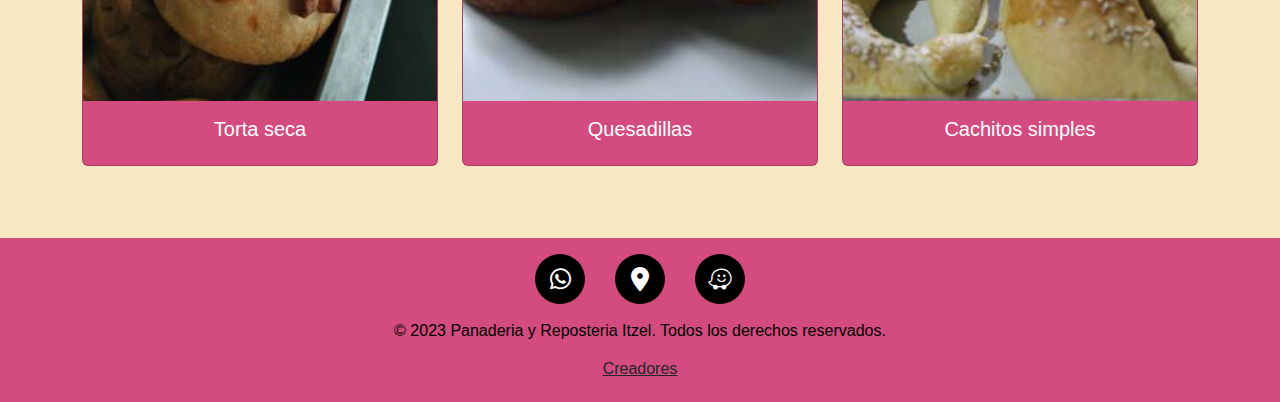
==== commit fdfb01b7: "mas" ====
--- a/index.html
+++ b/index.html
@@ -232,7 +232,7 @@
             <a href="https://www.google.com/maps/place/13%C2%B049'01.7%22N+89%C2%B010'60.0%22W/@13.8171325,-89.1855096,17z/data=!3m1!4b1!4m4!3m3!8m2!3d13.8171325!4d-89.1833209?entry=ttu" target="_blank" class="social-icon rounded-5 google-maps-icon">
               <i class="fas fa-map-marker-alt"></i>
             </a>
-            <a href="hthttps://waze.com/ul/hd42wde6dw" target="_blank" class="social-icon rounded-5 waze-icon">
+            <a href="https://waze.com/ul?a=share_drive&locale=es_419&sd=cqbEuYn7X3XHeugb6A-sd&env=row&utm_source=waze_app&utm_campaign=share_drive" target="_blank" class="social-icon rounded-5 waze-icon">
               <i class="fab fa-waze"></i>
             </a>
             
--- a/assets/css/style.css
+++ b/assets/css/style.css
@@ -218,7 +218,7 @@
 
 .box-img{
   object-fit: cover;
-  height: 350px;
+  height: 400px;
 }
 
 @media (max-width: 768px) {
@@ -226,8 +226,9 @@
     height: auto;
     max-width: 100%;
     max-height: 500px;
-    object-fit: cover; /* Cambia a 'contain' en lugar de 'cover' */
-  }
+    object-fit: cover; 
+  }
+ 
 }
 
 .recubierta {
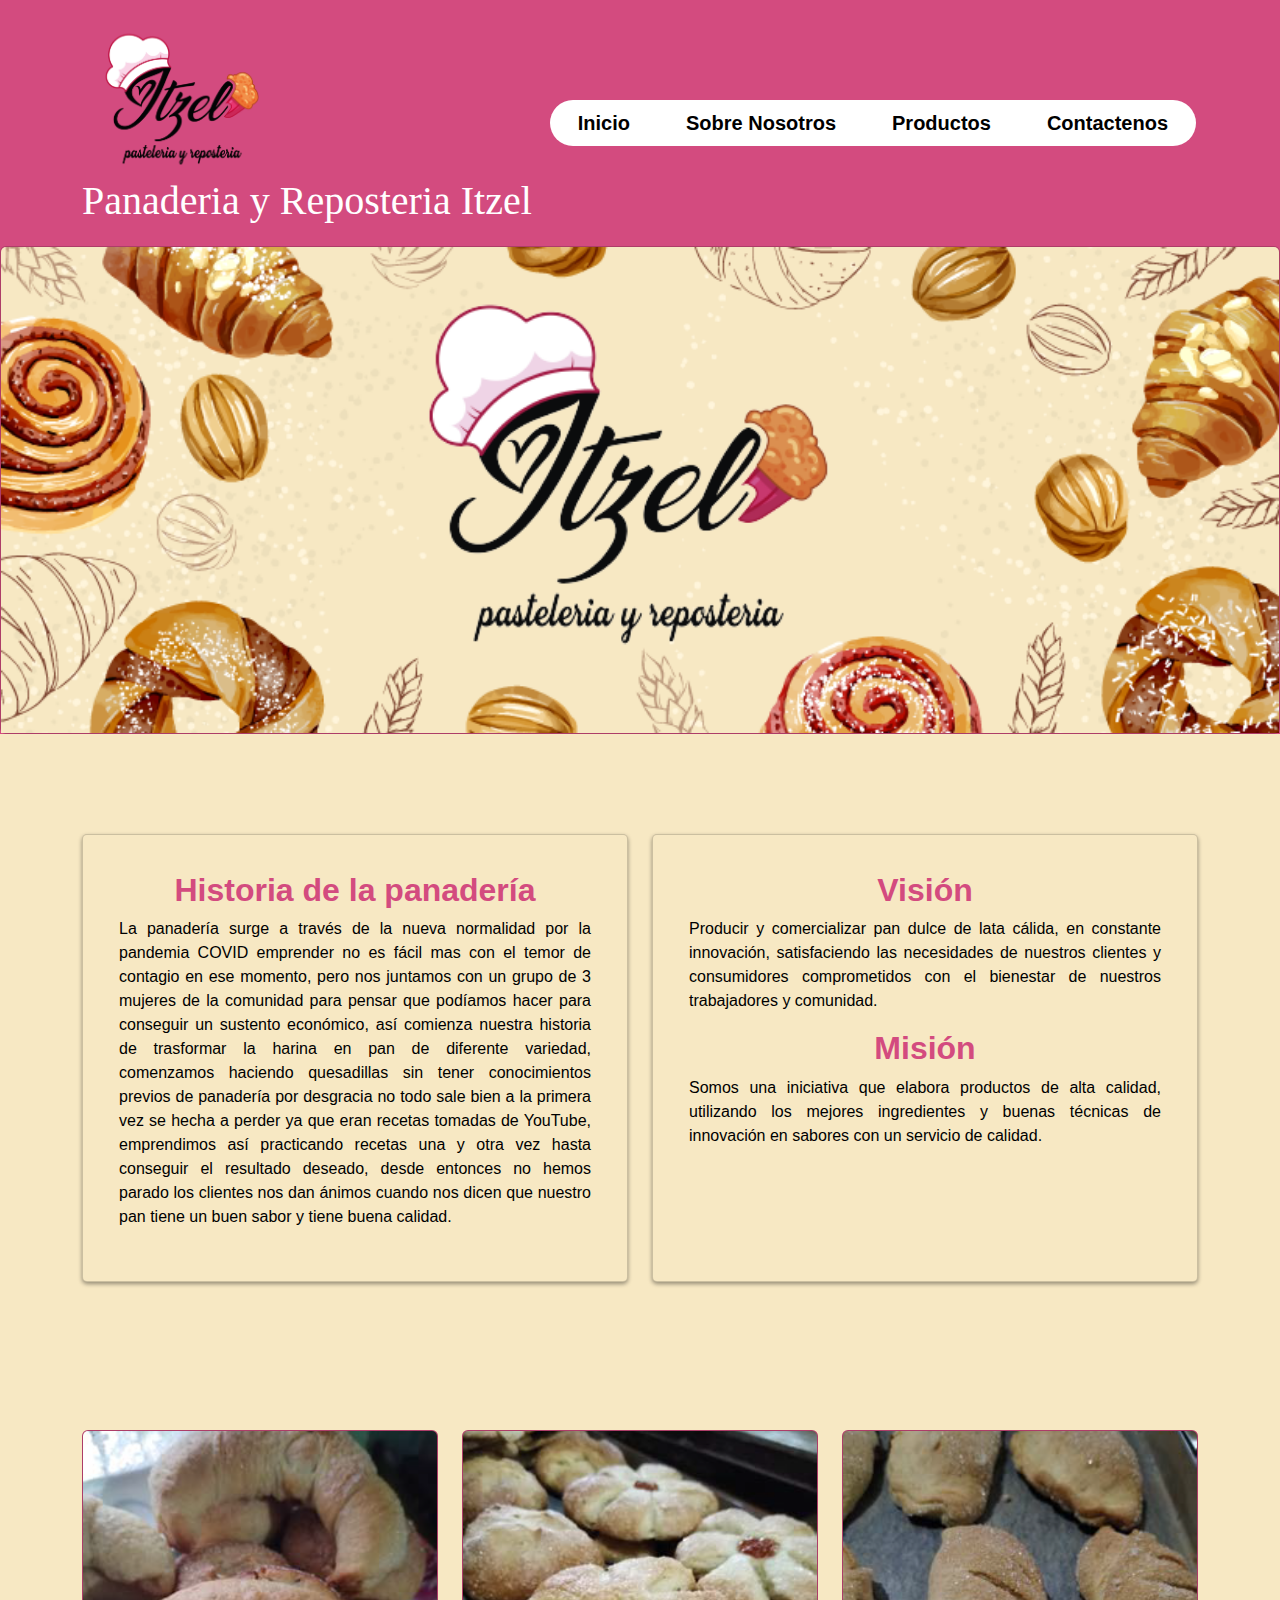
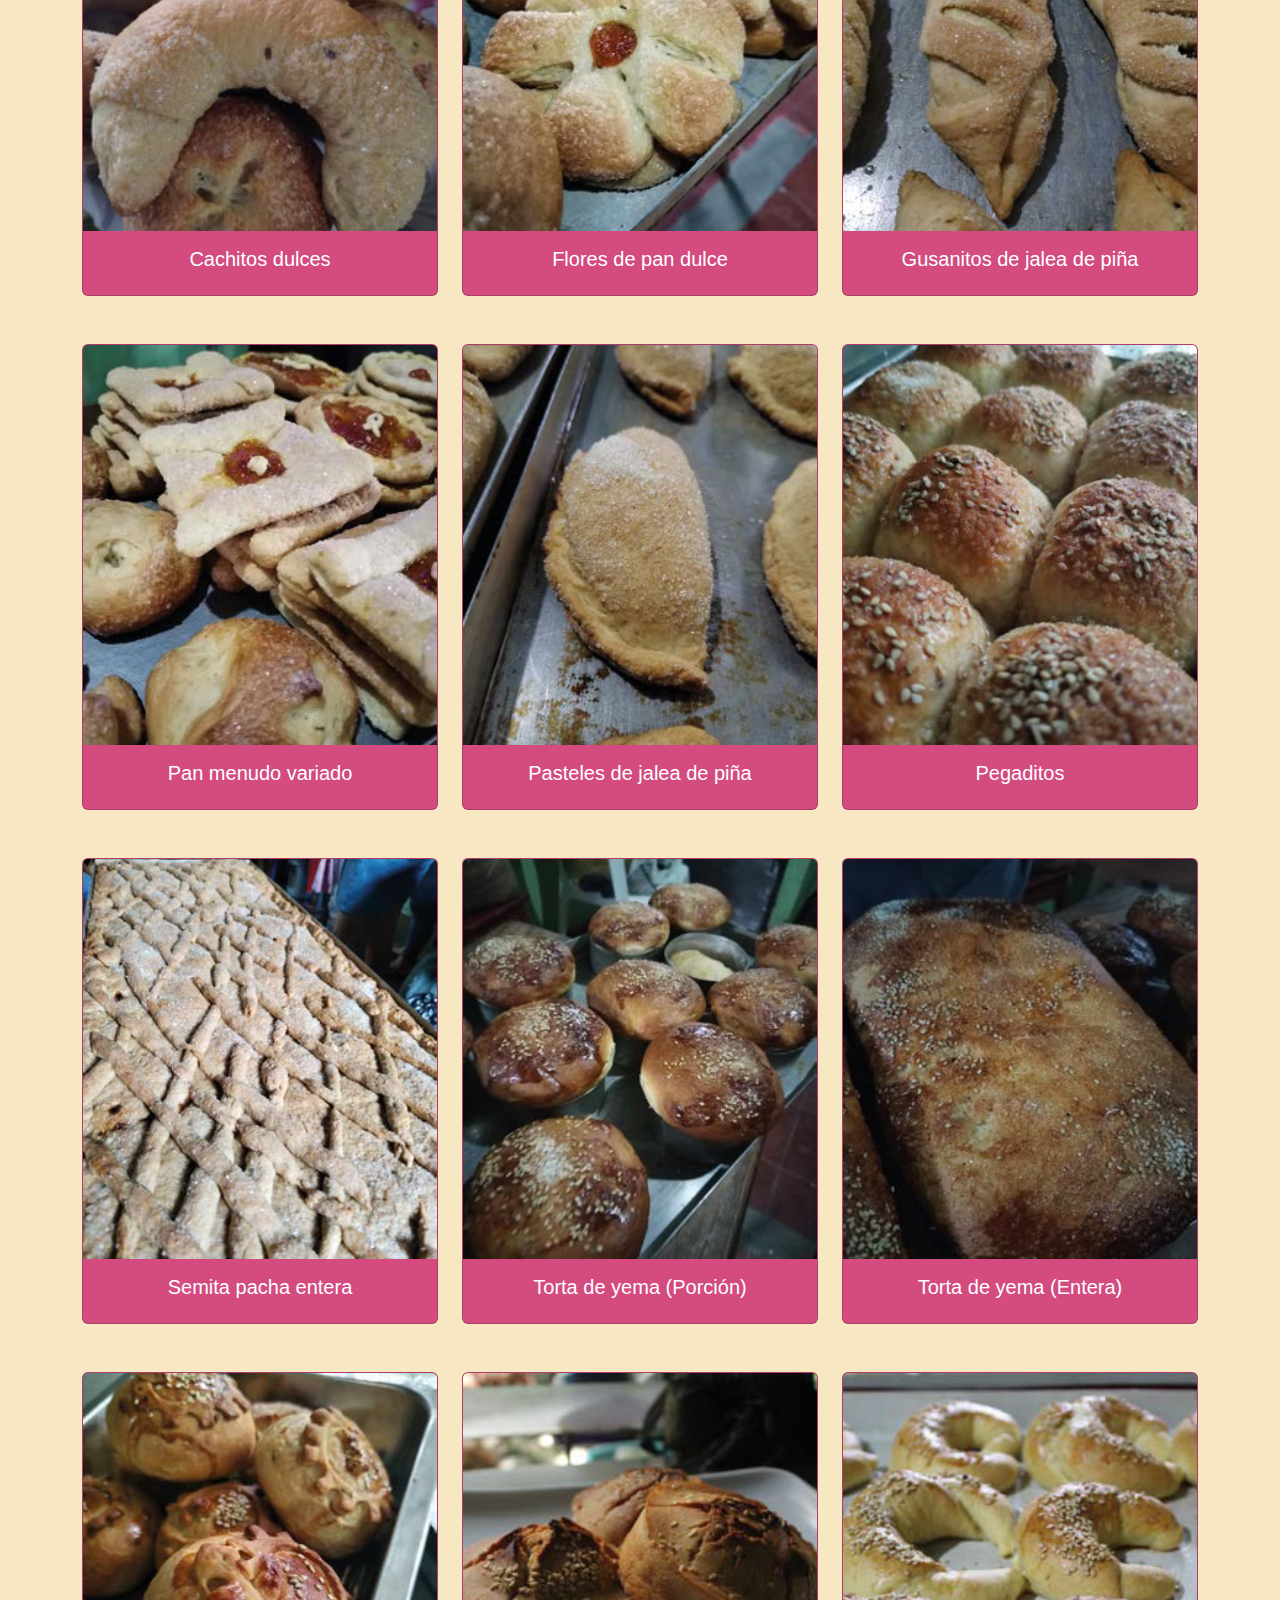
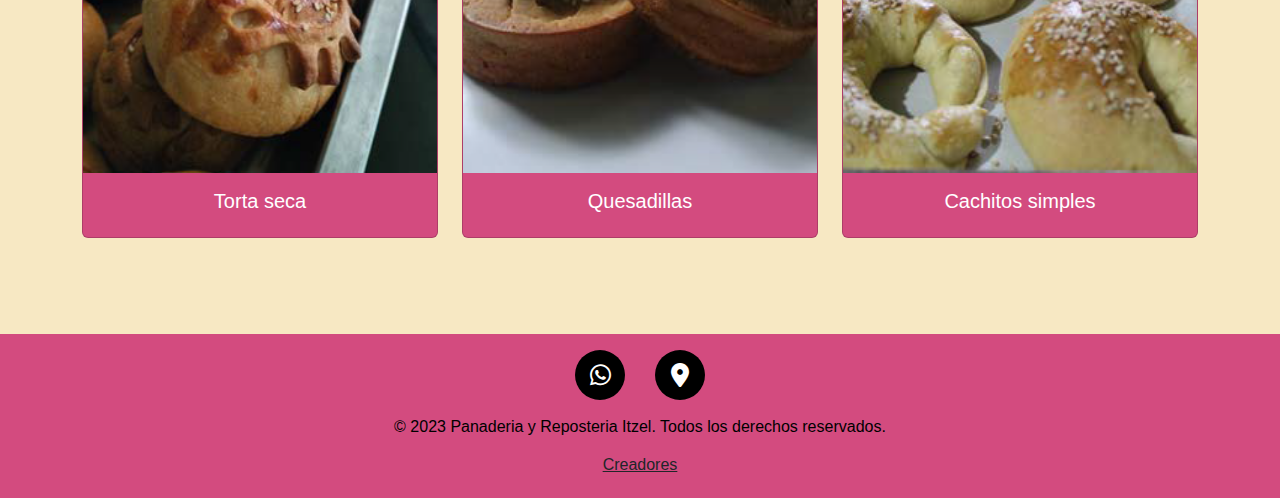
==== commit 5a40aa29: "nuevoscambios" ====
--- a/index.html
+++ b/index.html
@@ -85,8 +85,8 @@
       <section id="productos" class="py-5">
         
         <div class="container" >
-          <div class="row">
-            <div class="col-lg-4 col-md-6">
+          <div class="row justify-content-center">
+            <div class="col-12 col-lg-4 col-md-10 mb-4 " >
               <div class="card mb-4">
                 <img src="assets/img/Cachitos dulces.png" class="card-img-top  box-img" alt="Producto">
                 <div class="card-body">
@@ -97,7 +97,7 @@
                 </div>
               </div>
             </div>
-            <div class="col-lg-4 col-md-6">
+            <div class="col-12 col-lg-4 col-md-10 mb-4 ">
               <div class="card mb-4">
                 <img src="assets/img/Flores de pan dulce.png" class="card-img-top box-img" alt="Producto">
                 <div class="card-body">
@@ -108,7 +108,7 @@
                 </div>
               </div>
             </div>
-            <div class="col-lg-4 col-md-6">
+            <div class="col-12 col-lg-4 col-md-10 mb-4">
               <div class="card mb-4">
                 <img src="assets/img/Gusanitos de jalea de piña.png" class="card-img-top box-img" alt="Producto">
                 <div class="card-body">
@@ -119,7 +119,7 @@
                 </div>
               </div>
             </div>
-            <div class="col-lg-4 col-md-6">
+            <div class="col-12 col-lg-4 col-md-10 mb-4">
               <div class="card mb-4">
                 <img src="assets/img/Pan menudo variado.png" class="card-img-top box-img" alt="Producto">
                 <div class="card-body">
@@ -130,7 +130,7 @@
                 </div>
               </div>
             </div>
-            <div class="col-lg-4 col-md-6">
+            <div class="col-12 col-lg-4 col-md-10 mb-4">
               <div class="card mb-4">
                 <img src="assets/img/Pasteles de jalea de Piña.png" class="card-img-top box-img" alt="Producto">
                 <div class="card-body">
@@ -141,7 +141,7 @@
                 </div>
               </div>
             </div>
-            <div class="col-lg-4 col-md-6">
+            <div class="col-12 col-lg-4 col-md-10 mb-4">
               <div class="card mb-4">
                 <img src="assets/img/Pegaditos.png" class="card-img-top box-img" alt="Producto">
                 <div class="card-body">
@@ -152,7 +152,7 @@
                 </div>
               </div>
             </div>
-            <div class="col-lg-4 col-md-6">
+            <div class="col-12 col-lg-4 col-md-10 mb-4">
               <div class="card mb-4">
                 <img src="assets/img/Semita pacha entera.png" class="card-img-top box-img" alt="Producto">
                 <div class="card-body">
@@ -163,7 +163,7 @@
                 </div>
               </div>
             </div>
-            <div class="col-lg-4 col-md-6">
+            <div class="col-12 col-lg-4 col-md-10 mb-4">
               <div class="card mb-4">
                 <img src="assets/img/Torta de yema1.png" class="card-img-top box-img" alt="Producto">
                 <div class="card-body">
@@ -174,7 +174,7 @@
                 </div>
               </div>
             </div>
-            <div class="col-lg-4 col-md-6">
+            <div class="col-12 col-lg-4 col-md-10 mb-4">
               <div class="card mb-4">
                 <img src="assets/img/Torta de yema2.png" class="card-img-top box-img" alt="Producto">
                 <div class="card-body">
@@ -185,7 +185,7 @@
                 </div>
               </div>
             </div>
-            <div class="col-lg-4 col-md-6">
+            <div class="col-12 col-lg-4 col-md-10 mb-4">
               <div class="card mb-4">
                 <img src="assets/img/Torta seca.png" class="card-img-top box-img" alt="Producto">
                 <div class="card-body">
@@ -196,7 +196,7 @@
                 </div>
               </div>
             </div>
-            <div class="col-lg-4 col-md-6">
+            <div class="col-12 col-lg-4 col-md-10 mb-4">
               <div class="card mb-4">
                 <img src="assets/img/Quesadillas.png" class="card-img-top box-img" alt="Producto">
                 <div class="card-body">
@@ -207,7 +207,7 @@
                 </div>
               </div>
             </div>
-            <div class="col-lg-4 col-md-6" >
+            <div class="col-12 col-lg-4 col-md-10 mb-4" >
               <div class="card mb-4" >
                 <img src="assets/img/Cachitos simples.png" class="card-img-top box-img" alt="Producto">
                 <div class="card-body">
@@ -232,9 +232,7 @@
             <a href="https://www.google.com/maps/place/13%C2%B049'01.7%22N+89%C2%B010'60.0%22W/@13.8171325,-89.1855096,17z/data=!3m1!4b1!4m4!3m3!8m2!3d13.8171325!4d-89.1833209?entry=ttu" target="_blank" class="social-icon rounded-5 google-maps-icon">
               <i class="fas fa-map-marker-alt"></i>
             </a>
-            <a href="https://waze.com/ul?a=share_drive&locale=es_419&sd=cqbEuYn7X3XHeugb6A-sd&env=row&utm_source=waze_app&utm_campaign=share_drive" target="_blank" class="social-icon rounded-5 waze-icon">
-              <i class="fab fa-waze"></i>
-            </a>
+            
             
 
           </div>
--- a/assets/css/style.css
+++ b/assets/css/style.css
@@ -104,7 +104,7 @@
   }
 card-img-top {
   max-width: 100%;
-  height: 250px;
+  height: 275px;
   object-fit: fill;
   
 }
@@ -221,15 +221,7 @@
   height: 400px;
 }
 
-@media (max-width: 768px) {
-  .box-img {
-    height: auto;
-    max-width: 100%;
-    max-height: 500px;
-    object-fit: cover; 
-  }
- 
-}
+
 
 .recubierta {
   position: absolute;
